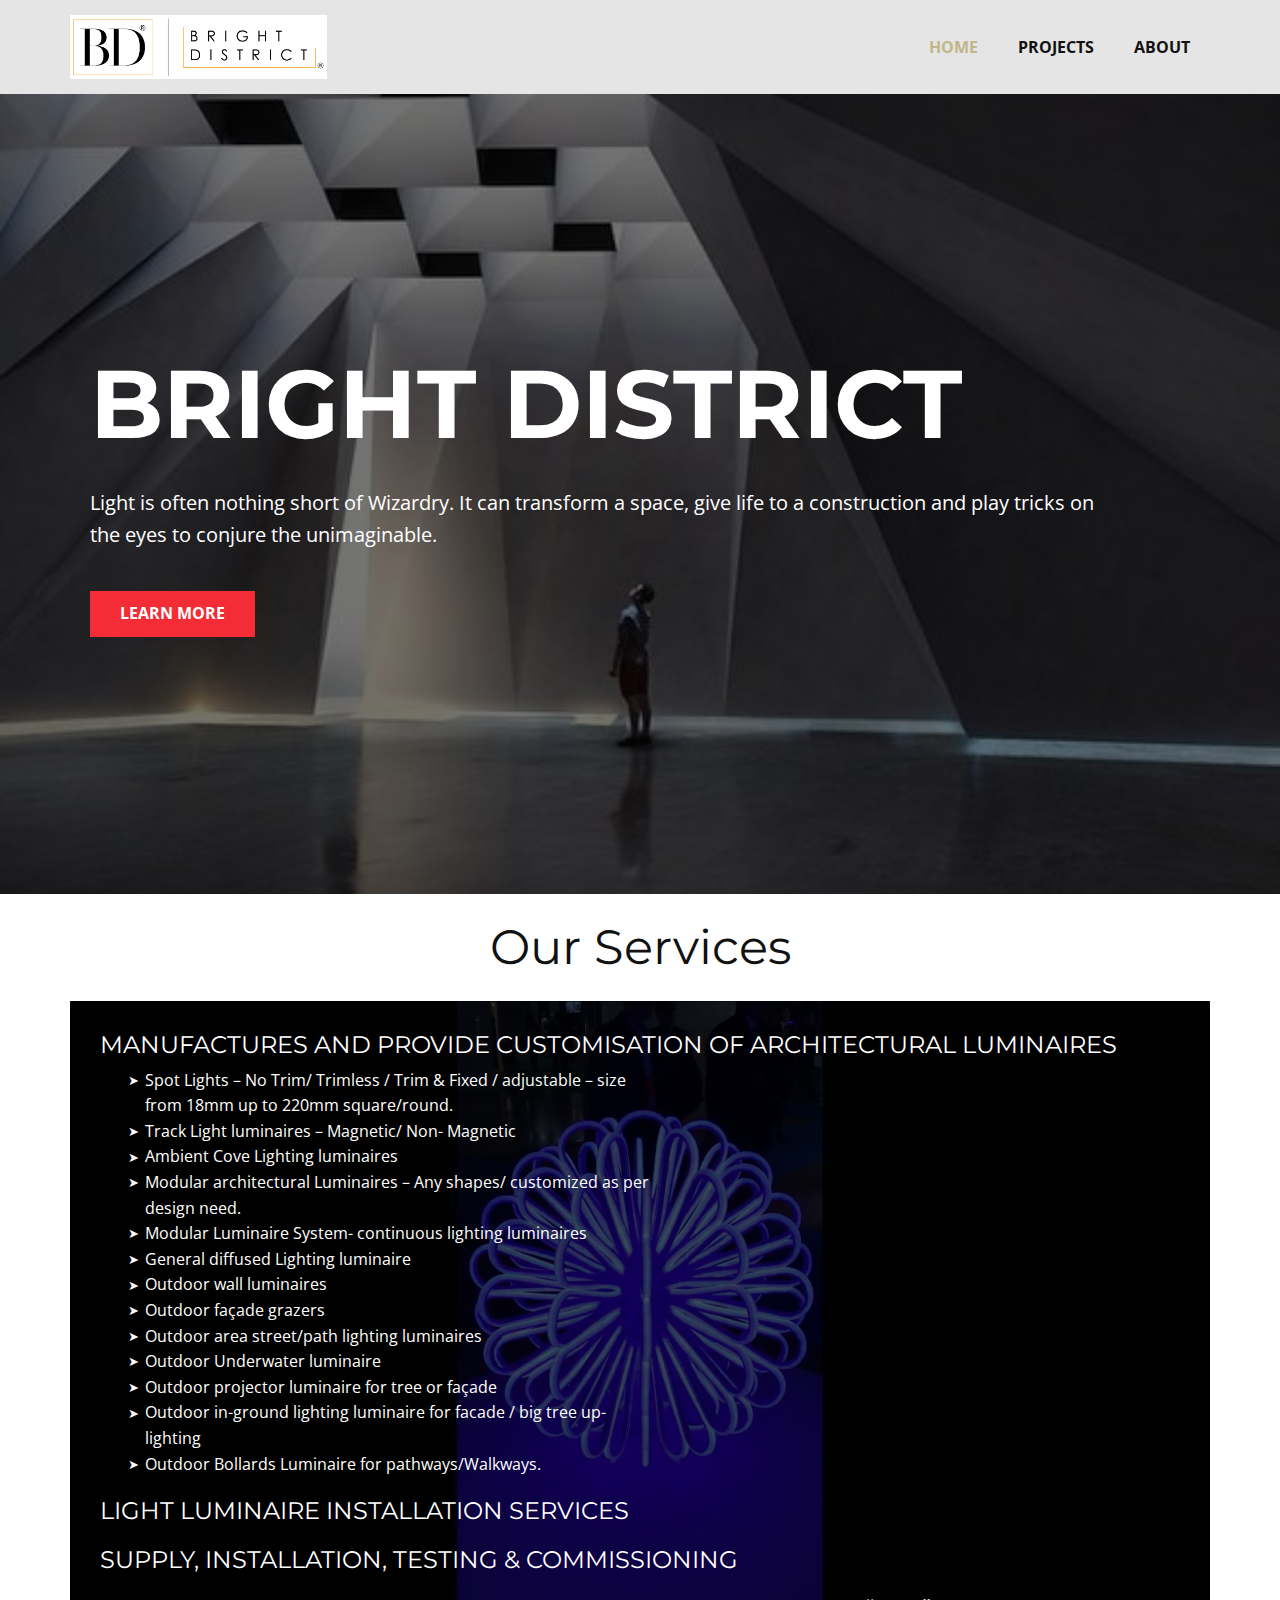
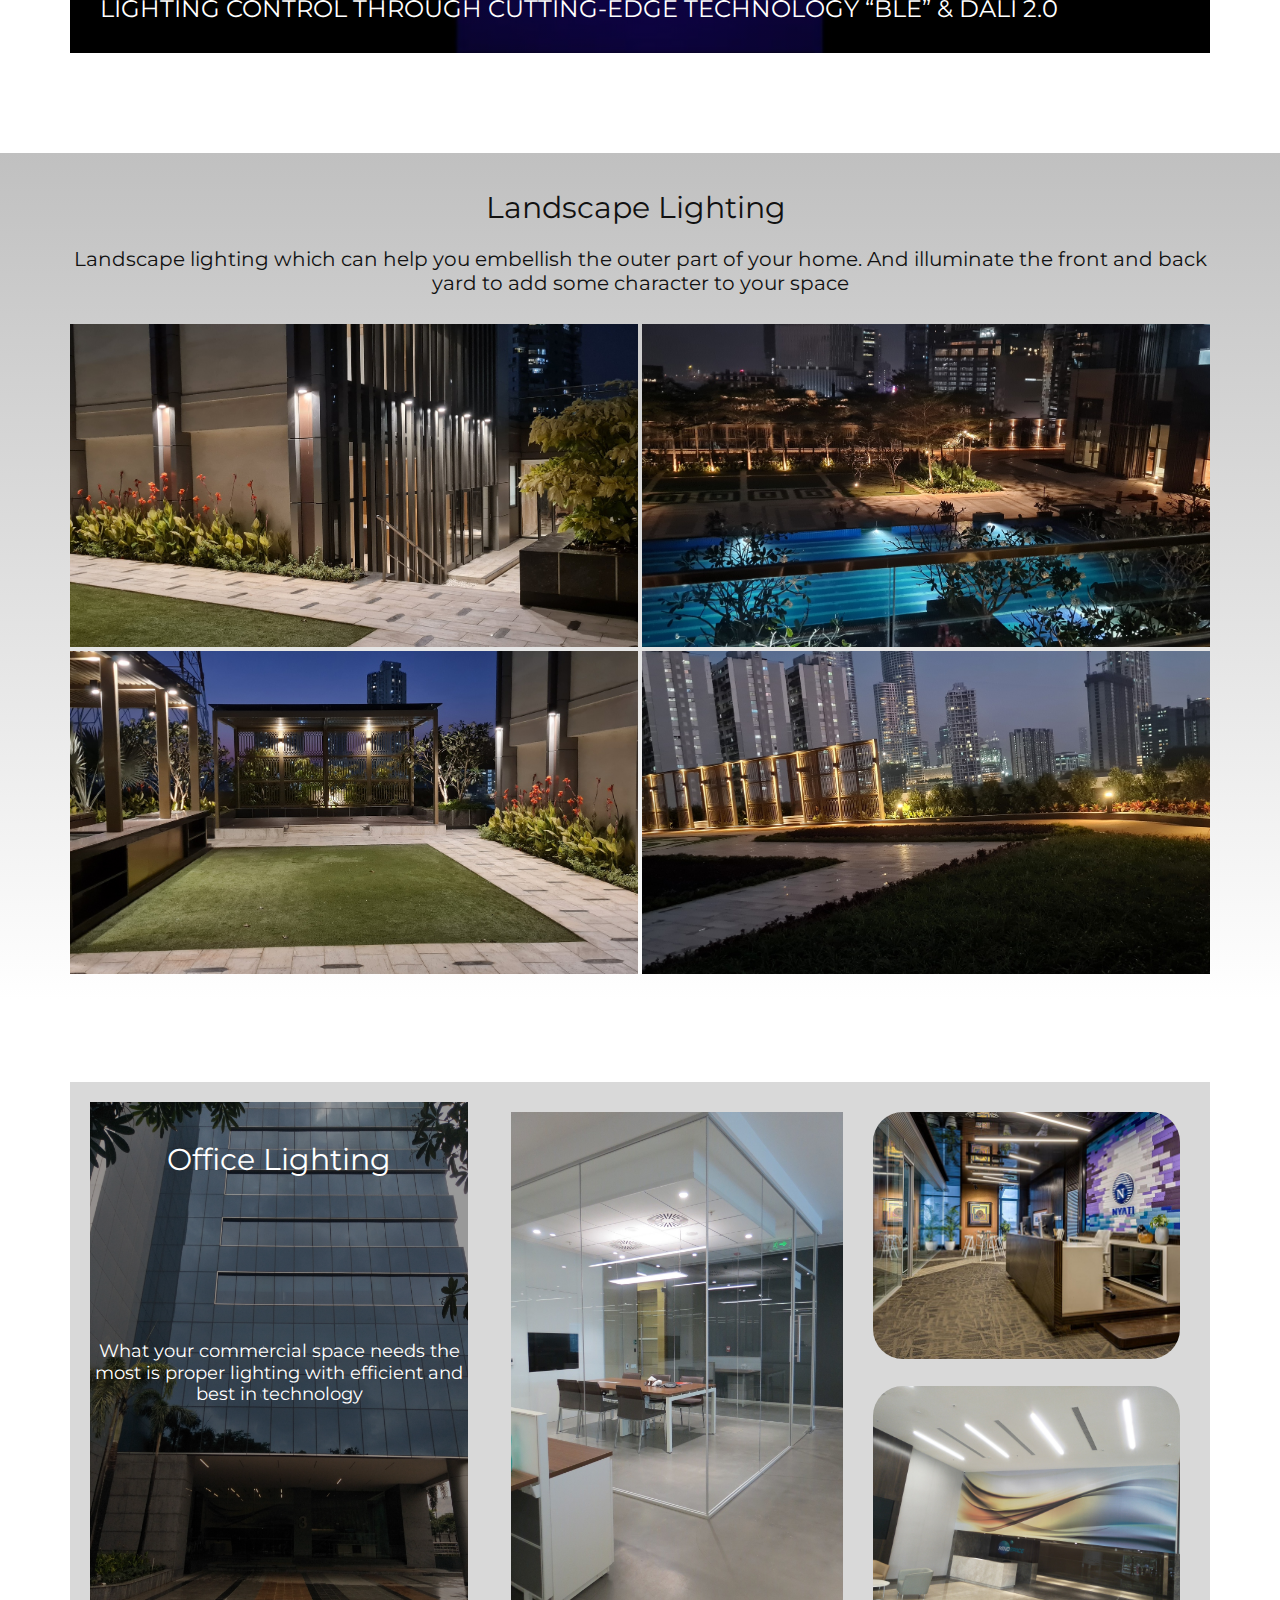
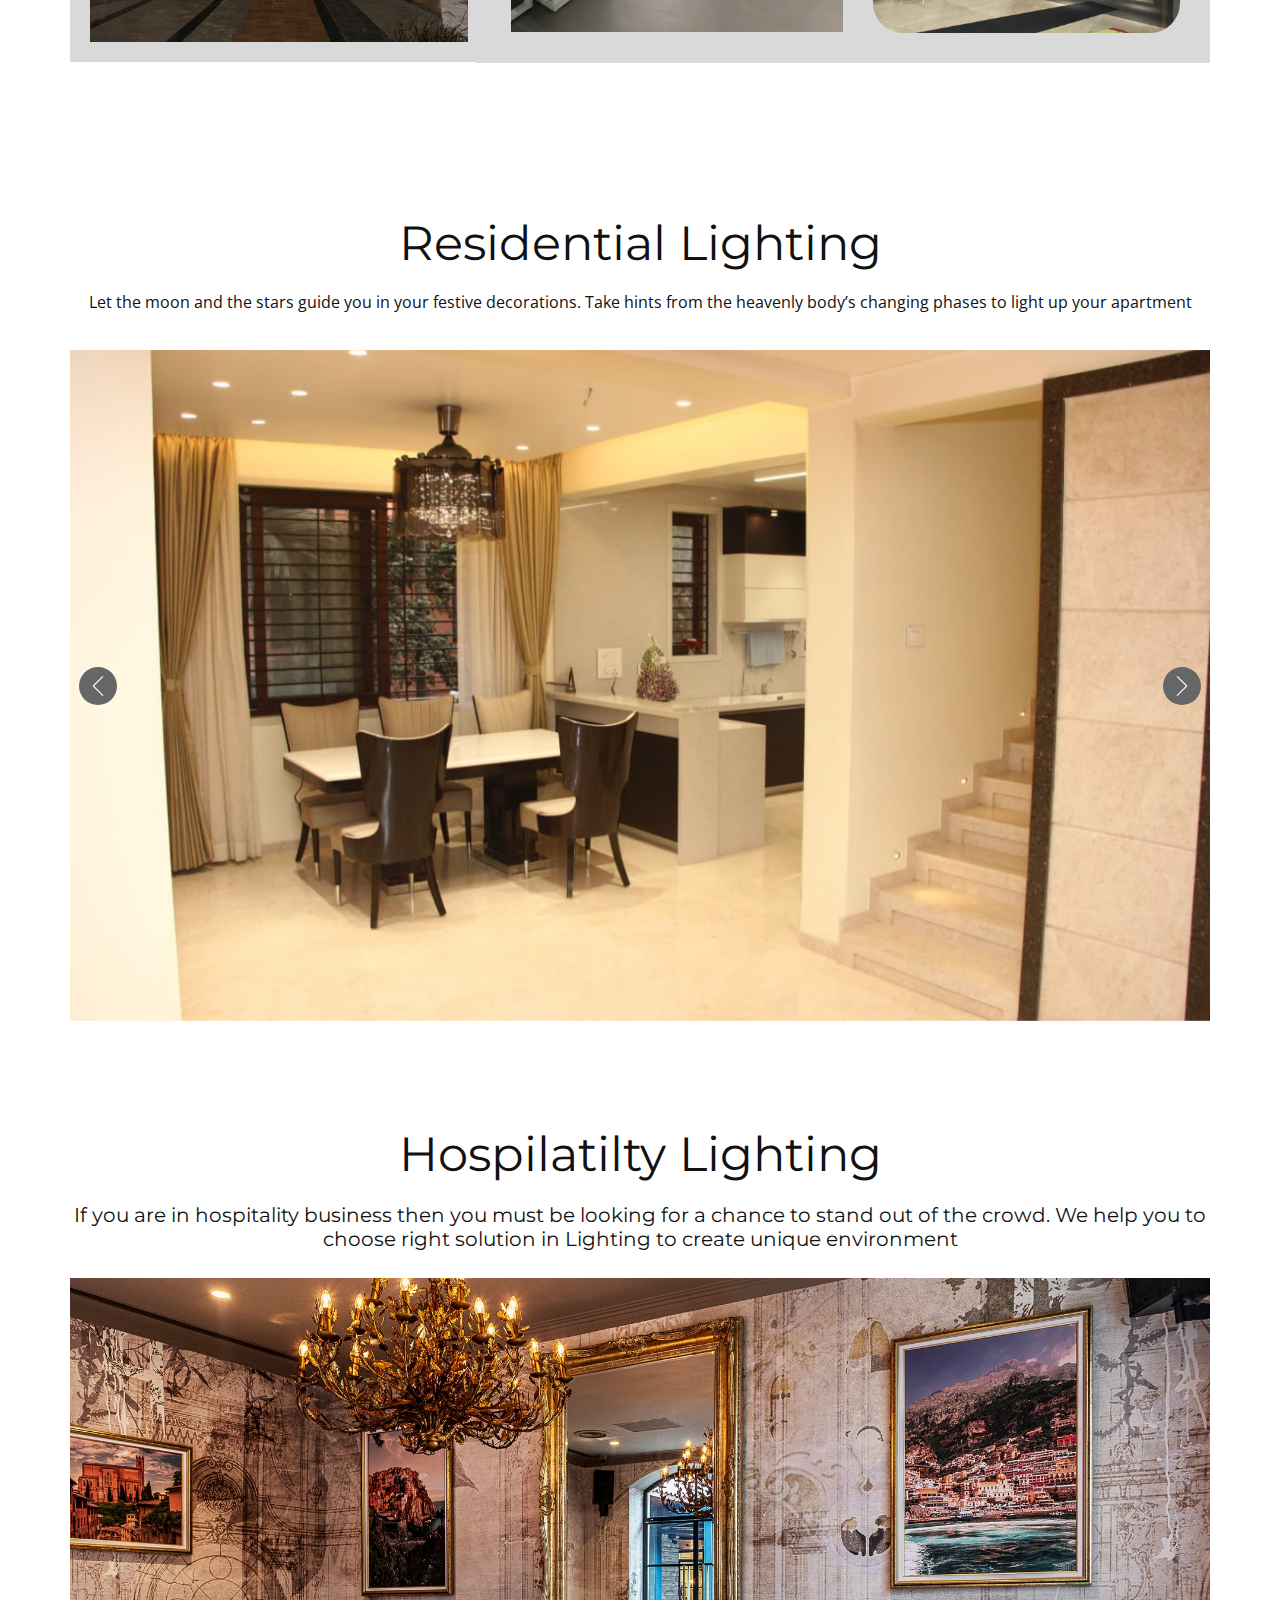
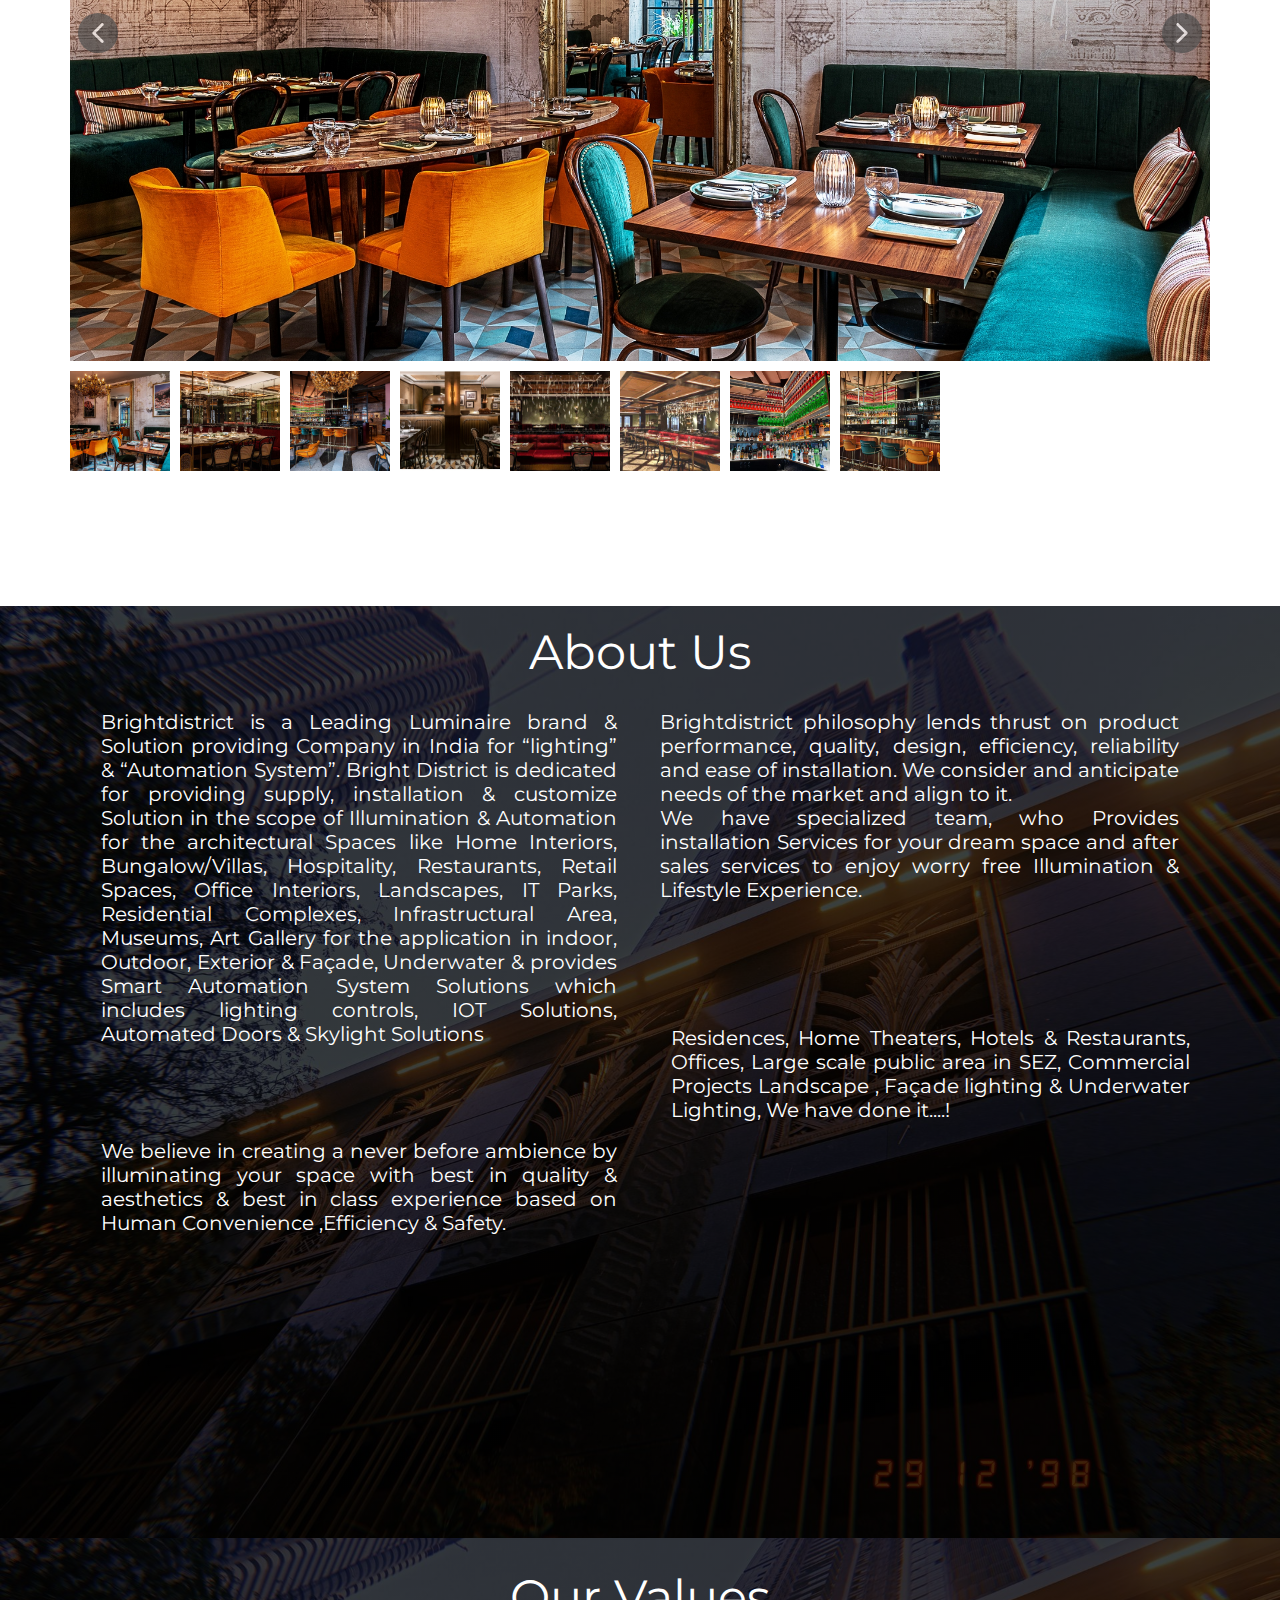
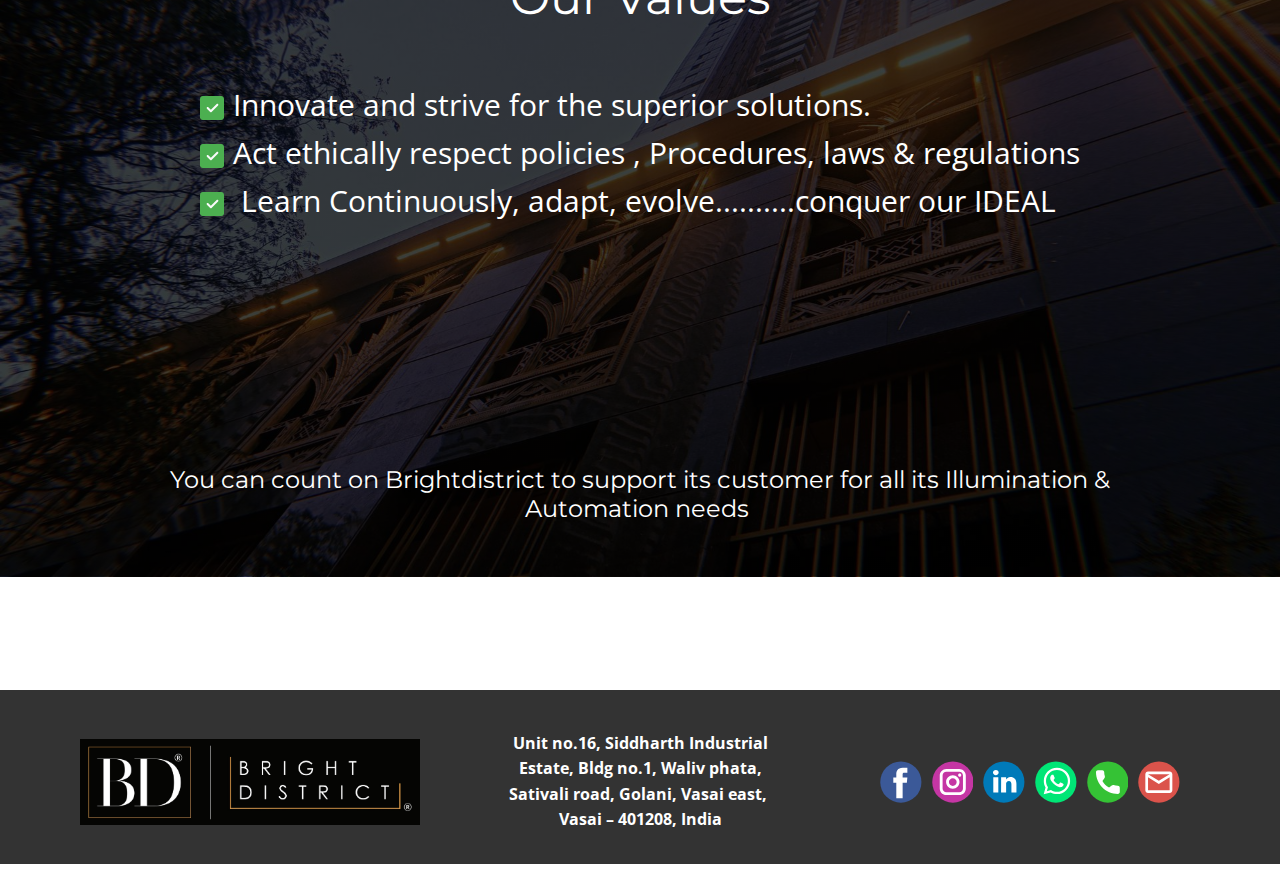
==== HOME.html @ 4018a50d "changes" ====
<!DOCTYPE html>
<html style="font-size: 16px;" lang="en"><head>
    <meta name="viewport" content="width=device-width, initial-scale=1.0">
    <meta charset="utf-8">
    <meta name="keywords" content="Interior Renovation, ​Decorating Ideas, Real-time Visualization, ​We are driven to inspire our clients, ​Interior Design and Space Planning, ​Interior Designers, Contact Us">
    <meta name="description" content="">
    <title>HOME</title>
    <link rel="stylesheet" href="nicepage.css" media="screen">
<link rel="stylesheet" href="HOME.css" media="screen">
    <script class="u-script" type="text/javascript" src="jquery.js" defer=""></script>
    <script class="u-script" type="text/javascript" src="nicepage.js" defer=""></script>
    <meta name="generator" content="Nicepage 4.13.4, nicepage.com">
    <link rel="icon" href="images/favicon.png">
    <link id="u-theme-google-font" rel="stylesheet" href="https://fonts.googleapis.com/css?family=Montserrat:100,100i,200,200i,300,300i,400,400i,500,500i,600,600i,700,700i,800,800i,900,900i|Open+Sans:300,300i,400,400i,500,500i,600,600i,700,700i,800,800i">
    
    
    
    
    
    
    
    
    
    
    <script type="application/ld+json">{
		"@context": "http://schema.org",
		"@type": "Organization",
		"name": "BrightDistrict",
		"logo": "images/logo.png",
		"sameAs": [
				"https://www.facebook.com/brightdistrict/",
				"https://www.instagram.com/bright_district/",
				"https://www.linkedin.com/company/brightdistrict/",
				"https://wa.me/919833102756",
				"tel:+ 91 9833102756",
				"mailto:info@BRIGHTDISTRICT.COM?subject=Enquiry"
		]
}</script>
    <meta name="theme-color" content="#ff8839">
    <meta property="og:title" content="HOME">
    <meta property="og:description" content="">
    <meta property="og:type" content="website">
  </head>
  <body class="u-body u-xl-mode"><header class="u-clearfix u-grey-10 u-header u-sticky u-sticky-ec5d u-header" id="sec-2240"><div class="u-clearfix u-sheet u-sheet-1">
        <a href="https://nicepage.com" class="u-image u-logo u-image-1" data-image-width="1902" data-image-height="473">
          <img src="images/logo.png" class="u-logo-image u-logo-image-1">
        </a>
        <nav class="u-menu u-menu-dropdown u-offcanvas u-menu-1" data-responsive-from="MD">
          <div class="menu-collapse" style="font-size: 1rem; letter-spacing: 0px; font-weight: 700;">
            <a class="u-button-style u-custom-left-right-menu-spacing u-custom-padding-bottom u-custom-text-active-color u-custom-text-hover-color u-custom-top-bottom-menu-spacing u-nav-link u-text-active-palette-1-base u-text-hover-palette-2-base" href="#">
              <svg class="u-svg-link" viewBox="0 0 24 24"><use xmlns:xlink="http://www.w3.org/1999/xlink" xlink:href="#menu-hamburger"></use></svg>
              <svg class="u-svg-content" version="1.1" id="menu-hamburger" viewBox="0 0 16 16" x="0px" y="0px" xmlns:xlink="http://www.w3.org/1999/xlink" xmlns="http://www.w3.org/2000/svg"><g><rect y="1" width="16" height="2"></rect><rect y="7" width="16" height="2"></rect><rect y="13" width="16" height="2"></rect>
</g></svg>
            </a>
          </div>
          <div class="u-custom-menu u-nav-container">
            <ul class="u-nav u-unstyled u-nav-1"><li class="u-nav-item"><a class="u-button-style u-nav-link u-text-active-palette-3-base u-text-hover-palette-3-base" href="HOME.html" style="padding: 10px 20px;">HOME</a>
</li><li class="u-nav-item"><a class="u-button-style u-nav-link u-text-active-palette-3-base u-text-hover-palette-3-base" href="HOME.html#sec-eeb0" data-page-id="1879204302" style="padding: 10px 20px;">PROJECTS</a>
</li><li class="u-nav-item"><a class="u-button-style u-nav-link u-text-active-palette-3-base u-text-hover-palette-3-base" href="HOME.html#sec-9052" data-page-id="1879204302" style="padding: 10px 20px;">ABOUT</a>
</li></ul>
          </div>
          <div class="u-custom-menu u-nav-container-collapse">
            <div class="u-black u-container-style u-inner-container-layout u-opacity u-opacity-95 u-sidenav">
              <div class="u-inner-container-layout u-sidenav-overflow">
                <div class="u-menu-close"></div>
                <ul class="u-align-center u-nav u-popupmenu-items u-unstyled u-nav-2"><li class="u-nav-item"><a class="u-button-style u-nav-link" href="HOME.html">HOME</a>
</li><li class="u-nav-item"><a class="u-button-style u-nav-link" href="HOME.html#sec-eeb0" data-page-id="1879204302">PROJECTS</a>
</li><li class="u-nav-item"><a class="u-button-style u-nav-link" href="HOME.html#sec-9052" data-page-id="1879204302">ABOUT</a>
</li></ul>
              </div>
            </div>
            <div class="u-black u-menu-overlay u-opacity u-opacity-70"></div>
          </div>
        </nav>
      </div><style class="u-sticky-style" data-style-id="ec5d">.u-sticky-fixed.u-sticky-ec5d:before, .u-body.u-sticky-fixed .u-sticky-ec5d:before {
borders: top right bottom left !important
}</style></header> 
    <section class="u-align-left u-clearfix u-image u-shading u-section-1" src="" data-image-width="564" data-image-height="564" id="sec-d956">
      <div class="u-clearfix u-sheet u-valign-middle u-sheet-1">
        <h1 class="u-align-center-xs u-text u-text-default u-title u-text-1">Bright District</h1>
        <p class="u-align-center-xs u-large-text u-text u-text-variant u-text-2"> Light is often nothing short of Wizardry. It can transform a space, give life to a construction and play tricks on the eyes to conjure the unimaginable. </p>
        <a href="#" class="u-align-center-xs u-btn u-button-style u-palette-2-base u-btn-1">LEARN MORE</a>
      </div>
    </section>
    <section class="u-clearfix u-section-2" id="sec-e561">
      <div class="u-clearfix u-sheet u-sheet-1">
        <h2 class="u-align-center u-text u-text-default-lg u-text-default-md u-text-default-sm u-text-default-xl u-text-1">Our Services</h2>
        <div class="u-container-style u-expanded-width u-group u-image u-shading u-image-1" data-image-width="1920" data-image-height="1080">
          <div class="u-container-layout u-container-layout-1">
            <h4 class="u-align-left u-text u-text-2"> MANUFACTURES AND PROVIDE CUSTOMISATION OF ARCHITECTURAL LUMINAIRES&nbsp;</h4>
            <ul class="u-align-left u-custom-list u-text u-text-3">
              <li>
                <div class="u-list-icon">
                  <div>➤</div>
                </div> Spot Lights – No Trim/ Trimless / Trim &amp; Fixed / adjustable – size from 18mm up to 220mm
square/round. 
              </li>
              <li>
                <div class="u-list-icon">
                  <div>➤</div>
                </div> Track Light luminaires – Magnetic/ Non- Magnetic 
              </li>
              <li>
                <div class="u-list-icon">
                  <div>➤</div>
                </div> Ambient Cove Lighting luminaires 
              </li>
              <li>
                <div class="u-list-icon">
                  <div>➤</div>
                </div> Modular architectural Luminaires – Any shapes/ customized as per design need. 
              </li>
              <li>
                <div class="u-list-icon">
                  <div>➤</div>
                </div> Modular Luminaire System- continuous lighting luminaires 
              </li>
              <li>
                <div class="u-list-icon">
                  <div>➤</div>
                </div> General diffused Lighting luminaire 
              </li>
              <li>
                <div class="u-list-icon">
                  <div>➤</div>
                </div> Outdoor wall luminaires 
              </li>
              <li>
                <div class="u-list-icon">
                  <div>➤</div>
                </div> Outdoor façade grazers 
              </li>
              <li>
                <div class="u-list-icon">
                  <div>➤</div>
                </div> Outdoor area street/path lighting luminaires 
              </li>
              <li>
                <div class="u-list-icon">
                  <div>➤</div>
                </div> Outdoor Underwater luminaire 
              </li>
              <li>
                <div class="u-list-icon">
                  <div>➤</div>
                </div> Outdoor projector luminaire for tree or façade 
              </li>
              <li>
                <div class="u-list-icon">
                  <div>➤</div>
                </div> Outdoor in-ground lighting luminaire for facade / big tree up-lighting 
              </li>
              <li>
                <div class="u-list-icon">
                  <div>➤</div>
                </div> Outdoor Bollards Luminaire for pathways/Walkways.
              </li>
            </ul>
            <h4 class="u-align-left u-text u-text-4"> LIGHT LUMINAIRE INSTALLATION SERVICES&nbsp;</h4>
            <h4 class="u-align-left u-text u-text-5"> SUPPLY, INSTALLATION, TESTING &amp; COMMISSIONING&nbsp;</h4>
            <h4 class="u-align-left u-text u-text-6"> LIGHTING CONTROL THROUGH CUTTING-EDGE TECHNOLOGY “BLE” &amp; DALI 2.0&nbsp;</h4>
          </div>
        </div>
      </div>
    </section>
    <section class="u-clearfix u-gradient u-section-3" id="sec-eeb0">
      <div class="u-clearfix u-sheet u-sheet-1">
        <h3 class="u-align-center u-text u-text-1"> Landscape Lighting&nbsp;</h3>
        <h5 class="u-align-center u-text u-text-2"> Landscape lighting which can help you embellish the outer part of your home. And illuminate the front and back yard to add some character to your space </h5>
        <div class="u-clearfix u-expanded-width u-gutter-4 u-layout-wrap u-layout-wrap-1">
          <div class="u-layout">
            <div class="u-layout-col">
              <div class="u-size-30">
                <div class="u-layout-row">
                  <div class="u-container-style u-image u-layout-cell u-size-30 u-image-1" data-image-width="1920" data-image-height="865">
                    <div class="u-container-layout u-container-layout-1"></div>
                  </div>
                  <div class="u-container-style u-image u-layout-cell u-size-30 u-image-2" data-image-width="1920" data-image-height="865">
                    <div class="u-container-layout u-container-layout-2"></div>
                  </div>
                </div>
              </div>
              <div class="u-size-30">
                <div class="u-layout-row">
                  <div class="u-container-style u-image u-layout-cell u-size-30 u-image-3" data-image-width="1920" data-image-height="865">
                    <div class="u-container-layout u-container-layout-3"></div>
                  </div>
                  <div class="u-container-style u-image u-layout-cell u-size-30 u-image-4" data-image-width="1920" data-image-height="865">
                    <div class="u-container-layout u-container-layout-4"></div>
                  </div>
                </div>
              </div>
            </div>
          </div>
        </div>
      </div>
    </section>
    <section class="u-clearfix u-section-4" id="sec-4675">
      <div class="u-clearfix u-sheet u-sheet-1">
        <div class="u-clearfix u-expanded-width u-gutter-0 u-layout-wrap u-layout-wrap-1">
          <div class="u-layout">
            <div class="u-layout-row">
              <div class="u-align-center u-container-style u-grey-15 u-layout-cell u-left-cell u-size-22 u-layout-cell-1">
                <div class="u-container-layout u-valign-middle-lg u-valign-middle-md u-valign-middle-sm u-valign-middle-xl u-valign-top-xs u-container-layout-1">
                  <div class="u-container-style u-expanded-width-lg u-expanded-width-md u-expanded-width-sm u-expanded-width-xl u-group u-image u-shading u-image-1" data-image-width="1440" data-image-height="1920">
                    <div class="u-container-layout u-container-layout-2">
                      <h3 class="u-align-center u-text u-text-body-alt-color u-text-1">Office Lighting </h3>
                      <h4 class="u-align-center u-text u-text-2"> What your commercial space needs the most is proper lighting with efficient and best in technology </h4>
                    </div>
                  </div>
                </div>
              </div>
              <div class="u-container-style u-gradient u-layout-cell u-size-38 u-layout-cell-2">
                <div class="u-container-layout u-container-layout-3"></div>
              </div>
            </div>
          </div>
        </div>
        <div class="u-clearfix u-gutter-0 u-layout-wrap u-layout-wrap-2">
          <div class="u-layout">
            <div class="u-layout-row">
              <div class="u-container-style u-grey-15 u-layout-cell u-shape-rectangle u-size-30 u-layout-cell-3">
                <div class="u-container-layout u-valign-top-xs u-container-layout-4">
                  <div class="u-container-style u-group u-image u-image-2" data-image-width="1279" data-image-height="1920">
                    <div class="u-container-layout u-container-layout-5"></div>
                  </div>
                </div>
              </div>
              <div class="u-container-style u-grey-15 u-layout-cell u-size-30 u-layout-cell-4">
                <div class="u-container-layout u-valign-bottom u-container-layout-6">
                  <div class="u-container-style u-expanded-width u-group u-image u-radius-30 u-shape-round u-image-3" data-image-width="800" data-image-height="500">
                    <div class="u-container-layout u-container-layout-7"></div>
                  </div>
                  <div class="u-container-style u-expanded-width u-group u-image u-radius-30 u-shape-round u-image-4" data-image-width="1920" data-image-height="1440">
                    <div class="u-container-layout u-container-layout-8"></div>
                  </div>
                </div>
              </div>
            </div>
          </div>
        </div>
      </div>
    </section>
    <section class="u-align-center u-clearfix u-section-5" id="sec-09c4">
      <div class="u-clearfix u-sheet u-sheet-1">
        <h2 class="u-text u-text-1">Residential Lighting</h2>
        <p class="u-text u-text-2"> Let the moon and the stars guide you in your festive decorations. Take hints from the heavenly body’s changing phases to light up your apartment </p>
        <div id="carousel-bd35" data-interval="5000" data-u-ride="carousel" class="u-carousel u-expanded-width-lg u-expanded-width-md u-expanded-width-sm u-expanded-width-xl u-slider u-slider-1">
          <ol class="u-absolute-hcenter u-carousel-indicators u-hidden u-carousel-indicators-1">
            <li data-u-target="#carousel-bd35" class="u-active u-grey-30" data-u-slide-to="0"></li>
            <li data-u-target="#carousel-bd35" class="u-grey-30" data-u-slide-to="1"></li>
            <li data-u-target="#carousel-bd35" class="u-grey-30" data-u-slide-to="2"></li>
            <li data-u-target="#carousel-bd35" class="u-grey-30" data-u-slide-to="3"></li>
            <li data-u-target="#carousel-bd35" class="u-grey-30" data-u-slide-to="4"></li>
            <li data-u-target="#carousel-bd35" class="u-grey-30" data-u-slide-to="5"></li>
            <li data-u-target="#carousel-bd35" class="u-grey-30" data-u-slide-to="6"></li>
          </ol>
          <div class="u-carousel-inner" role="listbox">
            <div class="u-active u-align-center u-carousel-item u-container-style u-image u-slide u-image-1" data-image-width="1280" data-image-height="853">
              <div class="u-container-layout u-container-layout-1"></div>
            </div>
            <div class="u-align-left u-carousel-item u-container-style u-image u-slide u-image-2" data-image-width="1280" data-image-height="853">
              <div class="u-container-layout u-container-layout-2"></div>
            </div>
            <div class="u-align-left u-carousel-item u-container-style u-image u-slide u-image-3" data-image-width="1280" data-image-height="853">
              <div class="u-container-layout u-container-layout-3"></div>
            </div>
            <div class="u-align-left u-carousel-item u-container-style u-image u-slide u-image-4" data-image-width="1280" data-image-height="853">
              <div class="u-container-layout u-container-layout-4"></div>
            </div>
            <div class="u-align-left u-carousel-item u-container-style u-image u-slide u-image-5" data-image-width="1280" data-image-height="853">
              <div class="u-container-layout u-container-layout-5"></div>
            </div>
            <div class="u-align-left u-carousel-item u-container-style u-image u-slide u-image-6" data-image-width="1280" data-image-height="853">
              <div class="u-container-layout u-container-layout-6"></div>
            </div>
            <div class="u-align-left u-carousel-item u-container-style u-image u-slide u-image-7" data-image-width="1280" data-image-height="853">
              <div class="u-container-layout u-container-layout-7"></div>
            </div>
          </div>
          <a class="u-absolute-vcenter u-carousel-control u-carousel-control-prev u-grey-60 u-icon-circle u-spacing-9 u-carousel-control-1" href="#carousel-bd35" role="button" data-u-slide="prev">
            <span aria-hidden="true">
              <svg viewBox="0 0 477.175 477.175"><path d="M145.188,238.575l215.5-215.5c5.3-5.3,5.3-13.8,0-19.1s-13.8-5.3-19.1,0l-225.1,225.1c-5.3,5.3-5.3,13.8,0,19.1l225.1,225
                    c2.6,2.6,6.1,4,9.5,4s6.9-1.3,9.5-4c5.3-5.3,5.3-13.8,0-19.1L145.188,238.575z"></path></svg>
            </span>
            <span class="sr-only">+Previous</span>
          </a>
          <a class="u-absolute-vcenter u-carousel-control u-carousel-control-next u-grey-60 u-icon-circle u-spacing-9 u-carousel-control-2" href="#carousel-bd35" role="button" data-u-slide="next">
            <span aria-hidden="true">
              <svg viewBox="0 0 477.175 477.175"><path d="M360.731,229.075l-225.1-225.1c-5.3-5.3-13.8-5.3-19.1,0s-5.3,13.8,0,19.1l215.5,215.5l-215.5,215.5
                    c-5.3,5.3-5.3,13.8,0,19.1c2.6,2.6,6.1,4,9.5,4c3.4,0,6.9-1.3,9.5-4l225.1-225.1C365.931,242.875,365.931,234.275,360.731,229.075z"></path></svg>
            </span>
            <span class="sr-only">+Next</span>
          </a>
        </div>
      </div>
      <style data-mode="XXL">@media (max-width: 0px) {
  .u-section-5 .u-sheet-1 {
    min-height: 613px;
  }
  .u-section-5 .u-slider-1 {
    width: 758px;
    min-height: 478px;
    height: auto;
    margin-top: 60px;
    margin-bottom: 60px;
    margin-left: auto;
    margin-right: auto;
  }
  .u-section-5 .u-carousel-indicators-1 {
    position: absolute;
    bottom: 10px;
    width: auto;
    height: auto;
  }
  .u-block-887b-25 {
    background-image: linear-gradient(0deg, rgba(0,0,0,0.4), rgba(0,0,0,0.4)), url("[data-uri]");
    background-position: 50% 50%;
  }
  .u-block-887b-26 {
    padding-top: 30px;
    padding-bottom: 30px;
    padding-left: 60px;
    padding-right: 60px;
  }
  .u-block-887b-32 {
    margin-top: 0;
    margin-bottom: 0;
    margin-left: auto;
    margin-right: auto;
  }
  .u-block-887b-33 {
    width: 409px;
    margin-top: 20px;
    margin-left: auto;
    margin-right: auto;
    margin-bottom: 0;
  }
  .u-block-887b-34 {
    border-style: none;
    font-weight: 700;
    text-transform: uppercase;
    font-size: 0.875rem;
    letter-spacing: 1px;
    background-image: none;
    margin-top: 30px;
    margin-left: auto;
    margin-right: auto;
    margin-bottom: 0;
  }
  .u-section-5 .u-image-1 {
    background-image: linear-gradient(0deg, rgba(0,0,0,0.4), rgba(0,0,0,0.4)), url("[data-uri]");
    background-position: 50% 50%;
  }
  .u-section-5 .u-container-layout-1 {
    padding-top: 30px;
    padding-bottom: 30px;
    padding-left: 60px;
    padding-right: 60px;
  }
  .u-section-5 .u-text-1 {
    margin-top: 0;
    margin-bottom: 0;
    margin-left: auto;
    margin-right: auto;
  }
  .u-section-5 .u-text-2 {
    width: 409px;
    margin-top: 20px;
    margin-left: auto;
    margin-right: auto;
    margin-bottom: 0;
  }
  .u-block-887b-39 {
    border-style: none;
    font-weight: 700;
    text-transform: uppercase;
    font-size: 0.875rem;
    letter-spacing: 1px;
    background-image: none;
    margin-top: 30px;
    margin-left: auto;
    margin-right: auto;
    margin-bottom: 0;
  }
  .u-section-5 .u-carousel-control-1 {
    width: 38px;
    height: 38px;
    background-image: none;
    left: -58px;
    position: absolute;
    right: auto;
  }
  .u-section-5 .u-carousel-control-2 {
    width: 38px;
    height: 38px;
    background-image: none;
    left: auto;
    position: absolute;
    right: -58px;
  }
}</style>
    </section>
    <section class="u-align-center u-clearfix u-section-6" id="sec-4c4e">
      <div class="u-clearfix u-sheet u-sheet-1">
        <h2 class="u-text u-text-default u-text-1">Hospilatilty Lighting</h2>
        <h5 class="u-text u-text-2"> If you are in hospitality business then you must be looking for a chance to stand out of the crowd. We help you to choose right solution in Lighting to create unique environment </h5>
        <div class="u-carousel u-expanded-width-lg u-expanded-width-md u-expanded-width-sm u-expanded-width-xl u-gallery u-layout-thumbnails u-lightbox u-no-transition u-show-text-always u-gallery-1" id="carousel-e131" data-interval="5000" data-u-ride="carousel">
          <div class="u-carousel-inner u-gallery-inner" role="listbox">
            <div class="u-active u-carousel-item u-gallery-item u-carousel-item-1">
              <div class="u-back-slide" data-image-width="2500" data-image-height="1667">
                <img class="u-back-image u-expanded" src="images/instagram-restaurants-in-Mumbai-gustoso_1.jpg">
              </div>
              <div class="u-over-slide u-over-slide-1">
                <h3 class="u-gallery-heading">Sample Title</h3>
                <p class="u-gallery-text">Sample Text</p>
              </div>
            </div>
            <div class="u-carousel-item u-gallery-item u-carousel-item-2" data-image-width="2836" data-image-height="1875">
              <div class="u-back-slide" data-image-width="1080" data-image-height="721">
                <img class="u-back-image u-expanded" src="images/42413770_2188951568050623_7345817556339789612_n.jpg">
              </div>
              <div class="u-over-slide u-over-slide-2">
                <h3 class="u-gallery-heading">Sample Title</h3>
                <p class="u-gallery-text">Sample Text</p>
              </div>
            </div>
            <div class="u-carousel-item u-gallery-item u-carousel-item-3" data-image-width="866" data-image-height="566">
              <div class="u-back-slide">
                <img class="u-back-image u-expanded" src="images/instagram-restaurants-in-Mumbai-gustoso_2-866x566.jpg">
              </div>
              <div class="u-over-slide u-over-slide-3">
                <h3 class="u-gallery-heading"></h3>
                <p class="u-gallery-text"></p>
              </div>
              <style data-mode="XL" data-visited="true"></style>
              <style data-mode="LG"></style>
              <style data-mode="MD"></style>
              <style data-mode="SM"></style>
              <style data-mode="XS" data-visited="true"></style>
            </div>
            <div class="u-carousel-item u-gallery-item u-carousel-item-4" data-image-width="1353" data-image-height="560">
              <div class="u-back-slide">
                <img class="u-back-image u-expanded" src="images/GUSTOSO_KHAR_Mumbai_HOSPITALITY.jpg">
              </div>
              <div class="u-over-slide u-over-slide-4">
                <h3 class="u-gallery-heading"></h3>
                <p class="u-gallery-text"></p>
              </div>
              <style data-mode="XL" data-visited="true"></style>
              <style data-mode="LG"></style>
              <style data-mode="MD"></style>
              <style data-mode="SM"></style>
              <style data-mode="XS" data-visited="true"></style>
            </div>
            <div class="u-carousel-item u-gallery-item u-carousel-item-5" data-image-width="1920" data-image-height="1080">
              <div class="u-back-slide">
                <img class="u-back-image u-expanded" src="images/RueDuLibanMumbai.jpg">
              </div>
              <div class="u-over-slide u-over-slide-5">
                <h3 class="u-gallery-heading"></h3>
                <p class="u-gallery-text"></p>
              </div>
              <style data-mode="XL" data-visited="true"></style>
              <style data-mode="LG"></style>
              <style data-mode="MD"></style>
              <style data-mode="SM"></style>
              <style data-mode="XS" data-visited="true"></style>
            </div>
            <div class="u-carousel-item u-gallery-item u-carousel-item-6" data-image-width="1024" data-image-height="535">
              <div class="u-back-slide">
                <img class="u-back-image u-expanded" src="images/EE_SZ89847-1.jpg">
              </div>
              <div class="u-over-slide u-over-slide-6">
                <h3 class="u-gallery-heading"></h3>
                <p class="u-gallery-text"></p>
              </div>
              <style data-mode="XL" data-visited="true"></style>
              <style data-mode="LG"></style>
              <style data-mode="MD"></style>
              <style data-mode="SM"></style>
              <style data-mode="XS" data-visited="true"></style>
            </div>
            <div class="u-carousel-item u-gallery-item u-carousel-item-7" data-image-width="1024" data-image-height="768">
              <div class="u-back-slide">
                <img class="u-back-image u-expanded" src="images/IMG-20200123-WA0016.jpg">
              </div>
              <div class="u-over-slide u-over-slide-7">
                <h3 class="u-gallery-heading"></h3>
                <p class="u-gallery-text"></p>
              </div>
              <style data-mode="XL" data-visited="true"></style>
              <style data-mode="LG"></style>
              <style data-mode="MD"></style>
              <style data-mode="SM"></style>
              <style data-mode="XS" data-visited="true"></style>
            </div>
            <div class="u-carousel-item u-gallery-item u-carousel-item-8" data-image-width="1024" data-image-height="768">
              <div class="u-back-slide">
                <img class="u-back-image u-expanded" src="images/IMG-20200123-WA0019.jpg">
              </div>
              <div class="u-over-slide u-over-slide-8">
                <h3 class="u-gallery-heading"></h3>
                <p class="u-gallery-text"></p>
              </div>
              <style data-mode="XL"></style>
              <style data-mode="LG"></style>
              <style data-mode="MD"></style>
              <style data-mode="SM"></style>
              <style data-mode="XS"></style>
            </div>
          </div>
          <a class="u-carousel-control u-carousel-control-prev u-grey-70 u-icon-circle u-opacity u-opacity-70 u-spacing-10 u-text-white u-carousel-control-1" href="#carousel-e131" role="button" data-u-slide="prev">
            <span aria-hidden="true">
              <svg viewBox="0 0 451.847 451.847"><path d="M97.141,225.92c0-8.095,3.091-16.192,9.259-22.366L300.689,9.27c12.359-12.359,32.397-12.359,44.751,0
c12.354,12.354,12.354,32.388,0,44.748L173.525,225.92l171.903,171.909c12.354,12.354,12.354,32.391,0,44.744
c-12.354,12.365-32.386,12.365-44.745,0l-194.29-194.281C100.226,242.115,97.141,234.018,97.141,225.92z"></path></svg>
            </span>
            <span class="sr-only">
              <svg viewBox="0 0 451.847 451.847"><path d="M97.141,225.92c0-8.095,3.091-16.192,9.259-22.366L300.689,9.27c12.359-12.359,32.397-12.359,44.751,0
c12.354,12.354,12.354,32.388,0,44.748L173.525,225.92l171.903,171.909c12.354,12.354,12.354,32.391,0,44.744
c-12.354,12.365-32.386,12.365-44.745,0l-194.29-194.281C100.226,242.115,97.141,234.018,97.141,225.92z"></path></svg>
            </span>
          </a>
          <a class="u-carousel-control u-carousel-control-next u-grey-70 u-icon-circle u-opacity u-opacity-70 u-spacing-10 u-text-white u-carousel-control-2" href="#carousel-e131" role="button" data-u-slide="next">
            <span aria-hidden="true">
              <svg viewBox="0 0 451.846 451.847"><path d="M345.441,248.292L151.154,442.573c-12.359,12.365-32.397,12.365-44.75,0c-12.354-12.354-12.354-32.391,0-44.744
L278.318,225.92L106.409,54.017c-12.354-12.359-12.354-32.394,0-44.748c12.354-12.359,32.391-12.359,44.75,0l194.287,194.284
c6.177,6.18,9.262,14.271,9.262,22.366C354.708,234.018,351.617,242.115,345.441,248.292z"></path></svg>
            </span>
            <span class="sr-only">
              <svg viewBox="0 0 451.846 451.847"><path d="M345.441,248.292L151.154,442.573c-12.359,12.365-32.397,12.365-44.75,0c-12.354-12.354-12.354-32.391,0-44.744
L278.318,225.92L106.409,54.017c-12.354-12.359-12.354-32.394,0-44.748c12.354-12.359,32.391-12.359,44.75,0l194.287,194.284
c6.177,6.18,9.262,14.271,9.262,22.366C354.708,234.018,351.617,242.115,345.441,248.292z"></path></svg>
            </span>
          </a>
          <ol class="u-carousel-thumbnails u-spacing-10 u-carousel-thumbnails-1">
            <li class="u-active u-carousel-thumbnail u-carousel-thumbnail-1" data-u-target="#carousel-e131" data-u-slide-to="0">
              <img class="u-carousel-thumbnail-image u-image" src="images/instagram-restaurants-in-Mumbai-gustoso_1.jpg">
            </li>
            <li class="u-carousel-thumbnail u-carousel-thumbnail-2" data-u-target="#carousel-e131" data-u-slide-to="1">
              <img class="u-carousel-thumbnail-image u-image" src="images/42413770_2188951568050623_7345817556339789612_n.jpg">
            </li>
            <li class="u-carousel-thumbnail u-carousel-thumbnail-1" data-u-target="#carousel-e131" data-u-slide-to="2">
              <img class="u-carousel-thumbnail-image u-image" src="images/instagram-restaurants-in-Mumbai-gustoso_2-866x566.jpg">
            </li>
            <li class="u-carousel-thumbnail u-carousel-thumbnail-1" data-u-target="#carousel-e131" data-u-slide-to="3">
              <img class="u-carousel-thumbnail-image u-image" src="images/GUSTOSO_KHAR_Mumbai_HOSPITALITY.jpg">
            </li>
            <li class="u-carousel-thumbnail u-carousel-thumbnail-1" data-u-target="#carousel-e131" data-u-slide-to="4">
              <img class="u-carousel-thumbnail-image u-image" src="images/RueDuLibanMumbai.jpg">
            </li>
            <li class="u-carousel-thumbnail u-carousel-thumbnail-1" data-u-target="#carousel-e131" data-u-slide-to="5">
              <img class="u-carousel-thumbnail-image u-image" src="images/EE_SZ89847-1.jpg">
            </li>
            <li class="u-carousel-thumbnail u-carousel-thumbnail-1" data-u-target="#carousel-e131" data-u-slide-to="6">
              <img class="u-carousel-thumbnail-image u-image" src="images/IMG-20200123-WA0016.jpg">
            </li>
            <li class="u-carousel-thumbnail u-carousel-thumbnail-1" data-u-target="#carousel-e131" data-u-slide-to="7">
              <img class="u-carousel-thumbnail-image u-image" src="images/IMG-20200123-WA0019.jpg">
            </li>
          </ol>
        </div>
      </div>
    </section>
    <section class="u-clearfix u-image u-shading u-section-7" id="sec-9052" data-image-width="4000" data-image-height="3000">
      <div class="u-clearfix u-sheet u-sheet-1">
        <h2 class="u-align-center u-text u-text-default u-text-1">About Us</h2>
        <h5 class="u-align-justify u-text u-text-2"> Brightdistrict is a Leading Luminaire brand &amp; Solution providing Company in India for
“lighting” &amp; “Automation System”. Bright District is dedicated for providing supply, installation
&amp; customize Solution in the scope of Illumination &amp; Automation for the architectural Spaces
like Home Interiors, Bungalow/Villas, Hospitality, Restaurants, Retail Spaces, Office Interiors,
Landscapes, IT Parks, Residential Complexes, Infrastructural Area, Museums, Art Gallery for
the application in indoor, Outdoor, Exterior &amp; Façade, Underwater &amp; provides Smart
Automation System Solutions which includes lighting controls, IOT Solutions, Automated Doors
&amp; Skylight Solutions&nbsp;</h5>
        <h5 class="u-align-justify u-text u-text-3"> Brightdistrict philosophy lends thrust on product performance, quality, design, efficiency,
reliability and ease of installation. We consider and anticipate needs of the market and align
to it.<br> We have specialized team, who Provides installation Services for your dream space and after
sales services to enjoy worry free Illumination &amp; Lifestyle Experience.&nbsp;
        </h5>
        <h5 class="u-align-justify u-text u-text-4"> Residences, Home Theaters, Hotels &amp; Restaurants, Offices, Large scale public area in SEZ,
Commercial Projects Landscape , Façade lighting &amp; Underwater Lighting, We have done it....!&nbsp;</h5>
        <h5 class="u-align-justify u-text u-text-5"> We believe in creating a never before ambience by illuminating your space with best in quality
&amp; aesthetics &amp; best in class experience based on Human Convenience ,Efficiency &amp; Safety.&nbsp;</h5>
      </div>
    </section>
    <section class="u-clearfix u-image u-shading u-section-8" id="sec-c2c9" data-image-width="1920" data-image-height="1440">
      <div class="u-clearfix u-sheet u-sheet-1">
        <h2 class="u-text u-text-default u-text-1">Our Values</h2>
        <ul class="u-custom-list u-text u-text-default u-text-2">
          <li>
            <div class="u-list-icon">
              <svg xmlns="http://www.w3.org/2000/svg" xmlns:xlink="http://www.w3.org/1999/xlink" version="1.1" xml:space="preserve" class="u-svg-content" viewBox="0 0 512 512" id="svg-5eda"><path d="m512 58.667969c0-32.363281-26.304688-58.667969-58.667969-58.667969h-394.664062c-32.363281 0-58.667969 26.304688-58.667969 58.667969v394.664062c0 32.363281 26.304688 58.667969 58.667969 58.667969h394.664062c32.363281 0 58.667969-26.304688 58.667969-58.667969zm0 0" fill="#4caf50"></path><path d="m385.75 171.585938c8.339844 8.339843 8.339844 21.820312 0 30.164062l-138.667969 138.664062c-4.160156 4.160157-9.621093 6.253907-15.082031 6.253907s-10.921875-2.09375-15.082031-6.253907l-69.332031-69.332031c-8.34375-8.339843-8.34375-21.824219 0-30.164062 8.339843-8.34375 21.820312-8.34375 30.164062 0l54.25 54.25 123.585938-123.582031c8.339843-8.34375 21.820312-8.34375 30.164062 0zm0 0" fill="#fafafa"></path></svg>
            </div> Innovate and strive for the superior solutions.
          </li>
          <li>
            <div class="u-list-icon">
              <svg xmlns="http://www.w3.org/2000/svg" xmlns:xlink="http://www.w3.org/1999/xlink" version="1.1" xml:space="preserve" class="u-svg-content" viewBox="0 0 512 512" id="svg-5eda"><path d="m512 58.667969c0-32.363281-26.304688-58.667969-58.667969-58.667969h-394.664062c-32.363281 0-58.667969 26.304688-58.667969 58.667969v394.664062c0 32.363281 26.304688 58.667969 58.667969 58.667969h394.664062c32.363281 0 58.667969-26.304688 58.667969-58.667969zm0 0" fill="#4caf50"></path><path d="m385.75 171.585938c8.339844 8.339843 8.339844 21.820312 0 30.164062l-138.667969 138.664062c-4.160156 4.160157-9.621093 6.253907-15.082031 6.253907s-10.921875-2.09375-15.082031-6.253907l-69.332031-69.332031c-8.34375-8.339843-8.34375-21.824219 0-30.164062 8.339843-8.34375 21.820312-8.34375 30.164062 0l54.25 54.25 123.585938-123.582031c8.339843-8.34375 21.820312-8.34375 30.164062 0zm0 0" fill="#fafafa"></path></svg>
            </div> Act ethically respect policies , Procedures, laws &amp; regulations
          </li>
          <li>
            <div class="u-list-icon">
              <svg xmlns="http://www.w3.org/2000/svg" xmlns:xlink="http://www.w3.org/1999/xlink" version="1.1" xml:space="preserve" class="u-svg-content" viewBox="0 0 512 512" id="svg-5eda"><path d="m512 58.667969c0-32.363281-26.304688-58.667969-58.667969-58.667969h-394.664062c-32.363281 0-58.667969 26.304688-58.667969 58.667969v394.664062c0 32.363281 26.304688 58.667969 58.667969 58.667969h394.664062c32.363281 0 58.667969-26.304688 58.667969-58.667969zm0 0" fill="#4caf50"></path><path d="m385.75 171.585938c8.339844 8.339843 8.339844 21.820312 0 30.164062l-138.667969 138.664062c-4.160156 4.160157-9.621093 6.253907-15.082031 6.253907s-10.921875-2.09375-15.082031-6.253907l-69.332031-69.332031c-8.34375-8.339843-8.34375-21.824219 0-30.164062 8.339843-8.34375 21.820312-8.34375 30.164062 0l54.25 54.25 123.585938-123.582031c8.339843-8.34375 21.820312-8.34375 30.164062 0zm0 0" fill="#fafafa"></path></svg>
            </div>&nbsp;Learn Continuously, adapt, evolve..........conquer our IDEAL
          </li>
        </ul>
        <h4 class="u-align-center u-text u-text-3"> You can count on Brightdistrict to support its customer for all its Illumination &amp; Automation
needs&nbsp;</h4>
      </div>
    </section>
    <section class="u-clearfix u-section-9" id="sec-9b62">
      <div class="u-clearfix u-sheet u-sheet-1"></div>
    </section>
    
    
    <footer class="u-clearfix u-footer u-grey-80" id="sec-b254"><div class="u-clearfix u-sheet u-sheet-1">
        <div class="u-clearfix u-expanded-width u-gutter-30 u-layout-wrap u-layout-wrap-1">
          <div class="u-gutter-0 u-layout">
            <div class="u-layout-row">
              <div class="u-align-center-sm u-align-center-xs u-align-left-md u-align-left-xl u-container-style u-layout-cell u-left-cell u-size-20 u-size-20-md u-layout-cell-1">
                <div class="u-container-layout u-valign-middle u-container-layout-1">
                  <img class="u-align-center u-expanded-width u-image u-image-1" src="images/blk-logo.jpg" data-image-width="1959" data-image-height="535">
                </div>
              </div>
              <div class="u-align-center-sm u-align-right-md u-container-style u-layout-cell u-size-20 u-size-20-md u-layout-cell-2">
                <div class="u-container-layout u-valign-middle u-container-layout-2"><!--position-->
                  <div data-position="" class="u-position u-position-1"><!--block-->
                    <div class="u-block">
                      <div class="u-block-container u-clearfix"><!--block_header-->
                        <h5 class="u-align-center u-block-header u-text"><!--block_header_content--><!--/block_header_content--></h5><!--/block_header--><!--block_content-->
                        <div class="u-align-center u-block-content u-text"><!--block_content_content--><b> Unit no.16, Siddharth Industrial Estate, Bldg no.1, Waliv phata, Sativali road, Golani, Vasai east,&nbsp;<br>Vasai – 401208, India</b><!--/block_content_content-->
                        </div><!--/block_content-->
                      </div>
                    </div><!--/block-->
                  </div><!--/position-->
                </div>
              </div>
              <div class="u-align-center-lg u-align-center-sm u-align-center-xl u-align-center-xs u-align-left-md u-container-style u-layout-cell u-right-cell u-size-20 u-size-20-md u-layout-cell-3">
                <div class="u-container-layout u-valign-middle u-container-layout-3">
                  <div class="u-social-icons u-spacing-10 u-social-icons-1">
                    <a class="u-social-url" title="facebook" target="_blank" href="https://www.facebook.com/brightdistrict/"><span class="u-icon u-social-facebook u-social-icon u-icon-1"><svg class="u-svg-link" preserveAspectRatio="xMidYMin slice" viewBox="0 0 112 112" style=""><use xmlns:xlink="http://www.w3.org/1999/xlink" xlink:href="#svg-46d2"></use></svg><svg class="u-svg-content" viewBox="0 0 112 112" x="0" y="0" id="svg-46d2"><circle fill="currentColor" cx="56.1" cy="56.1" r="55"></circle><path fill="#FFFFFF" d="M73.5,31.6h-9.1c-1.4,0-3.6,0.8-3.6,3.9v8.5h12.6L72,58.3H60.8v40.8H43.9V58.3h-8V43.9h8v-9.2
            c0-6.7,3.1-17,17-17h12.5v13.9H73.5z"></path></svg></span>
                    </a>
                    <a class="u-social-url" title="instagram" target="_blank" href="https://www.instagram.com/bright_district/"><span class="u-icon u-social-icon u-social-instagram u-icon-2"><svg class="u-svg-link" preserveAspectRatio="xMidYMin slice" viewBox="0 0 112 112" style=""><use xmlns:xlink="http://www.w3.org/1999/xlink" xlink:href="#svg-aa18"></use></svg><svg class="u-svg-content" viewBox="0 0 112 112" x="0" y="0" id="svg-aa18"><circle fill="currentColor" cx="56.1" cy="56.1" r="55"></circle><path fill="#FFFFFF" d="M55.9,38.2c-9.9,0-17.9,8-17.9,17.9C38,66,46,74,55.9,74c9.9,0,17.9-8,17.9-17.9C73.8,46.2,65.8,38.2,55.9,38.2
            z M55.9,66.4c-5.7,0-10.3-4.6-10.3-10.3c-0.1-5.7,4.6-10.3,10.3-10.3c5.7,0,10.3,4.6,10.3,10.3C66.2,61.8,61.6,66.4,55.9,66.4z"></path><path fill="#FFFFFF" d="M74.3,33.5c-2.3,0-4.2,1.9-4.2,4.2s1.9,4.2,4.2,4.2s4.2-1.9,4.2-4.2S76.6,33.5,74.3,33.5z"></path><path fill="#FFFFFF" d="M73.1,21.3H38.6c-9.7,0-17.5,7.9-17.5,17.5v34.5c0,9.7,7.9,17.6,17.5,17.6h34.5c9.7,0,17.5-7.9,17.5-17.5V38.8
            C90.6,29.1,82.7,21.3,73.1,21.3z M83,73.3c0,5.5-4.5,9.9-9.9,9.9H38.6c-5.5,0-9.9-4.5-9.9-9.9V38.8c0-5.5,4.5-9.9,9.9-9.9h34.5
            c5.5,0,9.9,4.5,9.9,9.9V73.3z"></path></svg></span>
                    </a>
                    <a class="u-social-url" title="linkedin" target="_blank" href="https://www.linkedin.com/company/brightdistrict/"><span class="u-icon u-social-icon u-social-linkedin u-icon-3"><svg class="u-svg-link" preserveAspectRatio="xMidYMin slice" viewBox="0 0 112 112" style=""><use xmlns:xlink="http://www.w3.org/1999/xlink" xlink:href="#svg-aefd"></use></svg><svg class="u-svg-content" viewBox="0 0 112 112" x="0" y="0" id="svg-aefd"><circle fill="currentColor" cx="56.1" cy="56.1" r="55"></circle><path fill="#FFFFFF" d="M41.3,83.7H27.9V43.4h13.4V83.7z M34.6,37.9L34.6,37.9c-4.6,0-7.5-3.1-7.5-7c0-4,3-7,7.6-7s7.4,3,7.5,7
            C42.2,34.8,39.2,37.9,34.6,37.9z M89.6,83.7H76.2V62.2c0-5.4-1.9-9.1-6.8-9.1c-3.7,0-5.9,2.5-6.9,4.9c-0.4,0.9-0.4,2.1-0.4,3.3v22.5
            H48.7c0,0,0.2-36.5,0-40.3h13.4v5.7c1.8-2.7,5-6.7,12.1-6.7c8.8,0,15.4,5.8,15.4,18.1V83.7z"></path></svg></span>
                    </a>
                    <a class="u-social-url" target="_blank" data-type="Whatsapp" title="Whatsapp" href="https://wa.me/919833102756"><span class="u-icon u-social-icon u-social-whatsapp u-icon-4"><svg class="u-svg-link" preserveAspectRatio="xMidYMin slice" viewBox="0 0 112 112" style=""><use xmlns:xlink="http://www.w3.org/1999/xlink" xlink:href="#svg-63a3"></use></svg><svg class="u-svg-content" viewBox="0 0 112 112" x="0" y="0" id="svg-63a3"><circle fill="currentColor" cx="56.1" cy="56.1" r="55"></circle><path fill="#FFFFFF" d="M83.8,28.3C77.2,21.7,68.4,18,59,18c-19.3,0-35.1,15.7-35.1,35.1c0,6.2,1.6,12.2,4.7,17.5l-5,18.2L42.2,84
	c5.1,2.8,10.9,4.3,16.8,4.3h0l0,0c19.3,0,35.1-15.7,35.1-35.1C94.1,43.8,90.5,35,83.8,28.3 M59,82.3L59,82.3
	c-5.2,0-10.4-1.4-14.9-4.1l-1.1-0.6l-11,2.9L35,69.8l-0.7-1.1c-2.9-4.6-4.5-10-4.5-15.5C29.8,37,42.9,24,59,24
	c7.8,0,15.1,3,20.6,8.6c5.5,5.5,8.5,12.8,8.5,20.6C88.2,69.2,75.1,82.3,59,82.3 M75,60.5c-0.9-0.4-5.2-2.6-6-2.9
	c-0.8-0.3-1.4-0.4-2,0.4s-2.3,2.9-2.8,3.4c-0.5,0.6-1,0.7-1.9,0.2c-0.9-0.4-3.7-1.4-7.1-4.4c-2.6-2.3-4.4-5.2-4.9-6.1
	c-0.5-0.9-0.1-1.4,0.4-1.8c0.4-0.4,0.9-1,1.3-1.5c0.4-0.5,0.6-0.9,0.9-1.5c0.3-0.6,0.1-1.1-0.1-1.5c-0.2-0.4-2-4.8-2.7-6.5
	c-0.7-1.7-1.4-1.5-2-1.5c-0.5,0-1.1,0-1.7,0c-0.6,0-1.5,0.2-2.3,1.1c-0.8,0.9-3.1,3-3.1,7.3c0,4.3,3.1,8.5,3.6,9.1
	c0.4,0.6,6.2,9.4,15,13.2c2.1,0.9,3.7,1.4,5,1.8c2.1,0.7,4,0.6,5.5,0.3c1.7-0.3,5.2-2.1,5.9-4.2c0.7-2,0.7-3.8,0.5-4.2
	C76.5,61.1,75.9,60.9,75,60.5"></path></svg></span>
                    </a>
                    <a class="u-social-url" target="_blank" data-type="Phone" title="Phone" href="tel:+ 91 9833102756"><span class="u-icon u-social-icon u-social-phone u-icon-5"><svg class="u-svg-link" preserveAspectRatio="xMidYMin slice" viewBox="0 0 112 112" style=""><use xmlns:xlink="http://www.w3.org/1999/xlink" xlink:href="#svg-0409"></use></svg><svg class="u-svg-content" viewBox="0 0 112 112" x="0" y="0" id="svg-0409"><circle fill="currentColor" cx="56.1" cy="56.1" r="55"></circle><path fill="#FFFFFF" d="M82.7,66c-3.9,0-7.7-0.6-11.3-1.8c-1.8-0.6-4,0-5,1.1l-7.1,5.4c-8.3-4.4-13.4-9.5-17.7-17.7l5.2-7
	c1.4-1.4,1.8-3.3,1.3-5.2c-1.2-3.6-1.8-7.5-1.8-11.3c0-2.8-2.3-5.1-5.1-5.1H29.5c-2.8,0-5.1,2.3-5.1,5.1c0,32.2,26.2,58.4,58.4,58.4
	c2.8,0,5.1-2.3,5.1-5.1V71.1C87.8,68.3,85.6,66,82.7,66z"></path></svg></span>
                    </a>
                    <a class="u-social-url" target="_blank" data-type="Email" title="Email" href="mailto:info@BRIGHTDISTRICT.COM?subject=Enquiry"><span class="u-icon u-social-email u-social-icon u-icon-6"><svg class="u-svg-link" preserveAspectRatio="xMidYMin slice" viewBox="0 0 112 112" style=""><use xmlns:xlink="http://www.w3.org/1999/xlink" xlink:href="#svg-53ed"></use></svg><svg class="u-svg-content" viewBox="0 0 112 112" x="0" y="0" id="svg-53ed"><circle fill="currentColor" cx="56.1" cy="56.1" r="55"></circle><path id="path3864" fill="#FFFFFF" d="M27.2,28h57.6c4,0,7.2,3.2,7.2,7.2l0,0v42.7c0,3.9-3.2,7.2-7.2,7.2l0,0H27.2
	c-4,0-7.2-3.2-7.2-7.2V35.2C20,31.1,23.2,28,27.2,28 M56,52.9l28.8-17.8H27.2L56,52.9 M27.2,77.7h57.6V43.5L56,61.3L27.2,43.5V77.7z
	"></path></svg></span>
                    </a>
                  </div>
                </div>
              </div>
            </div>
          </div>
        </div>
      </div></footer>
  
</body></html>
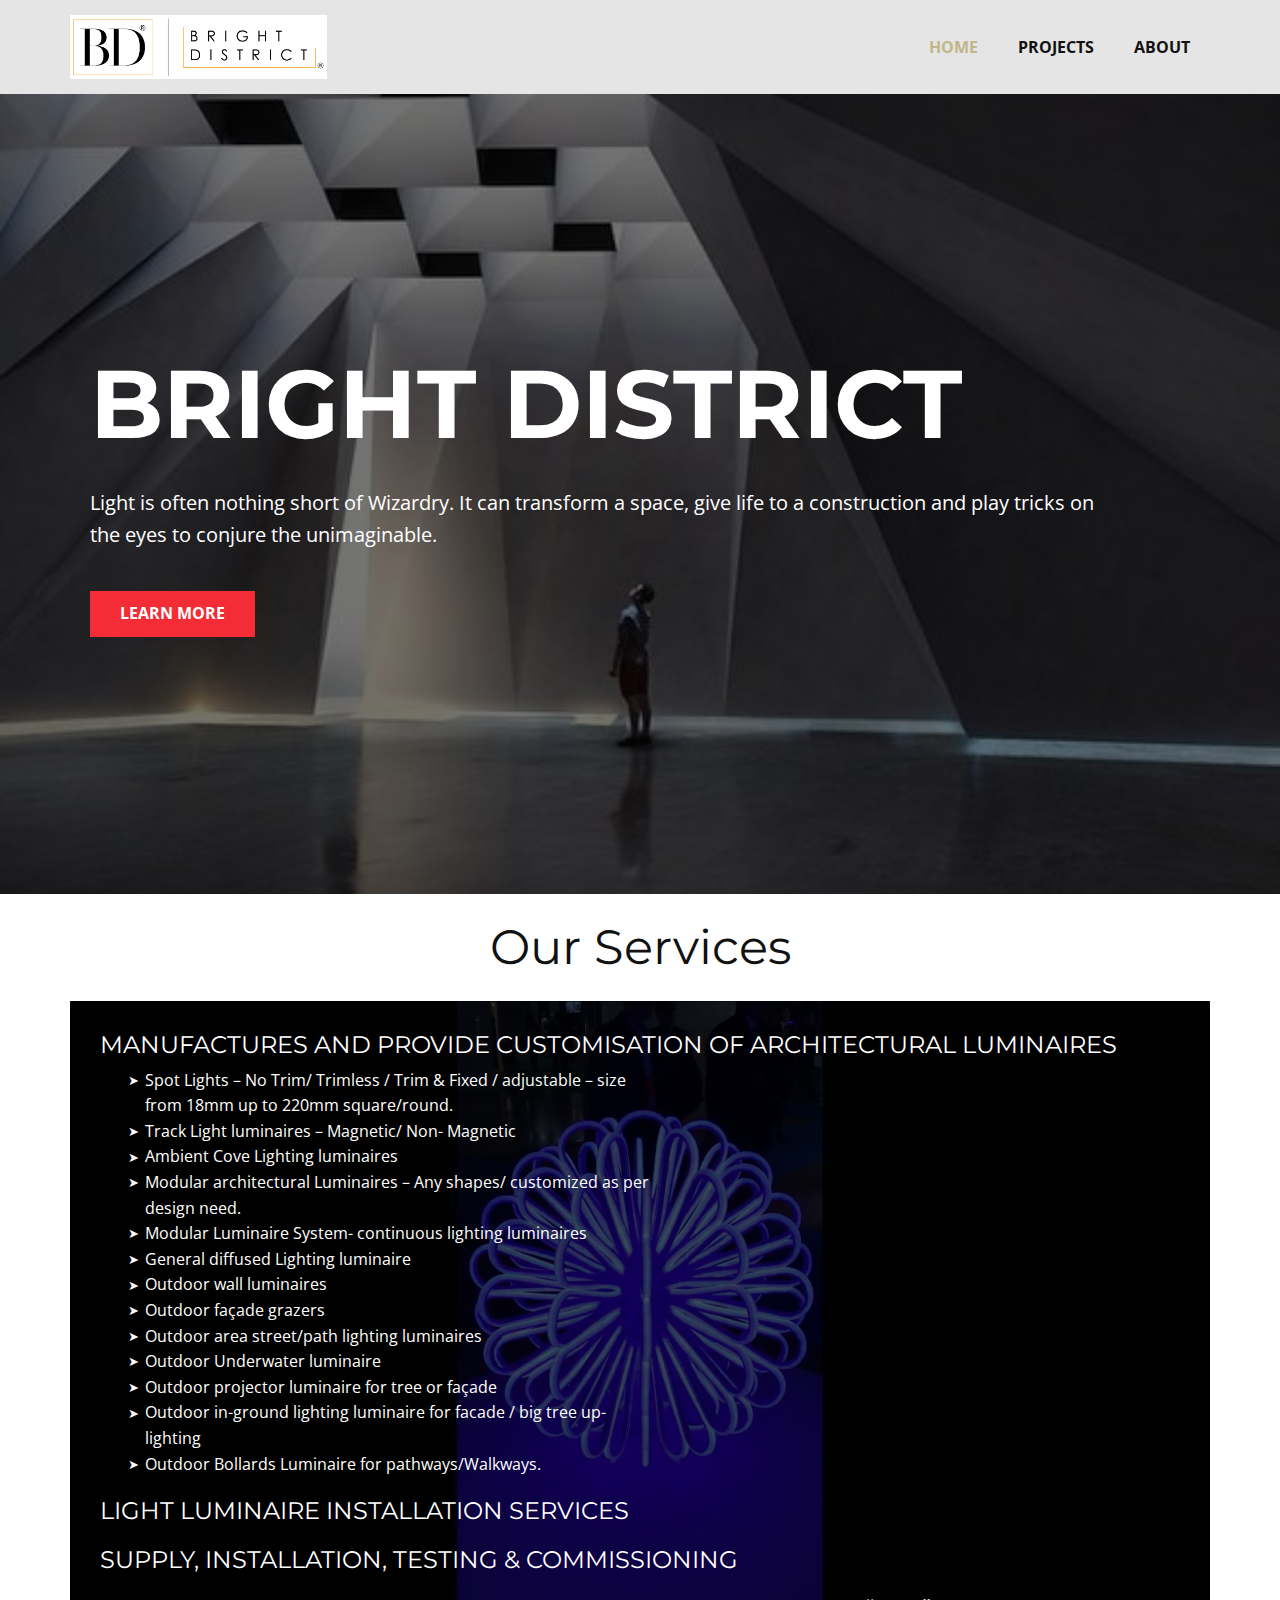
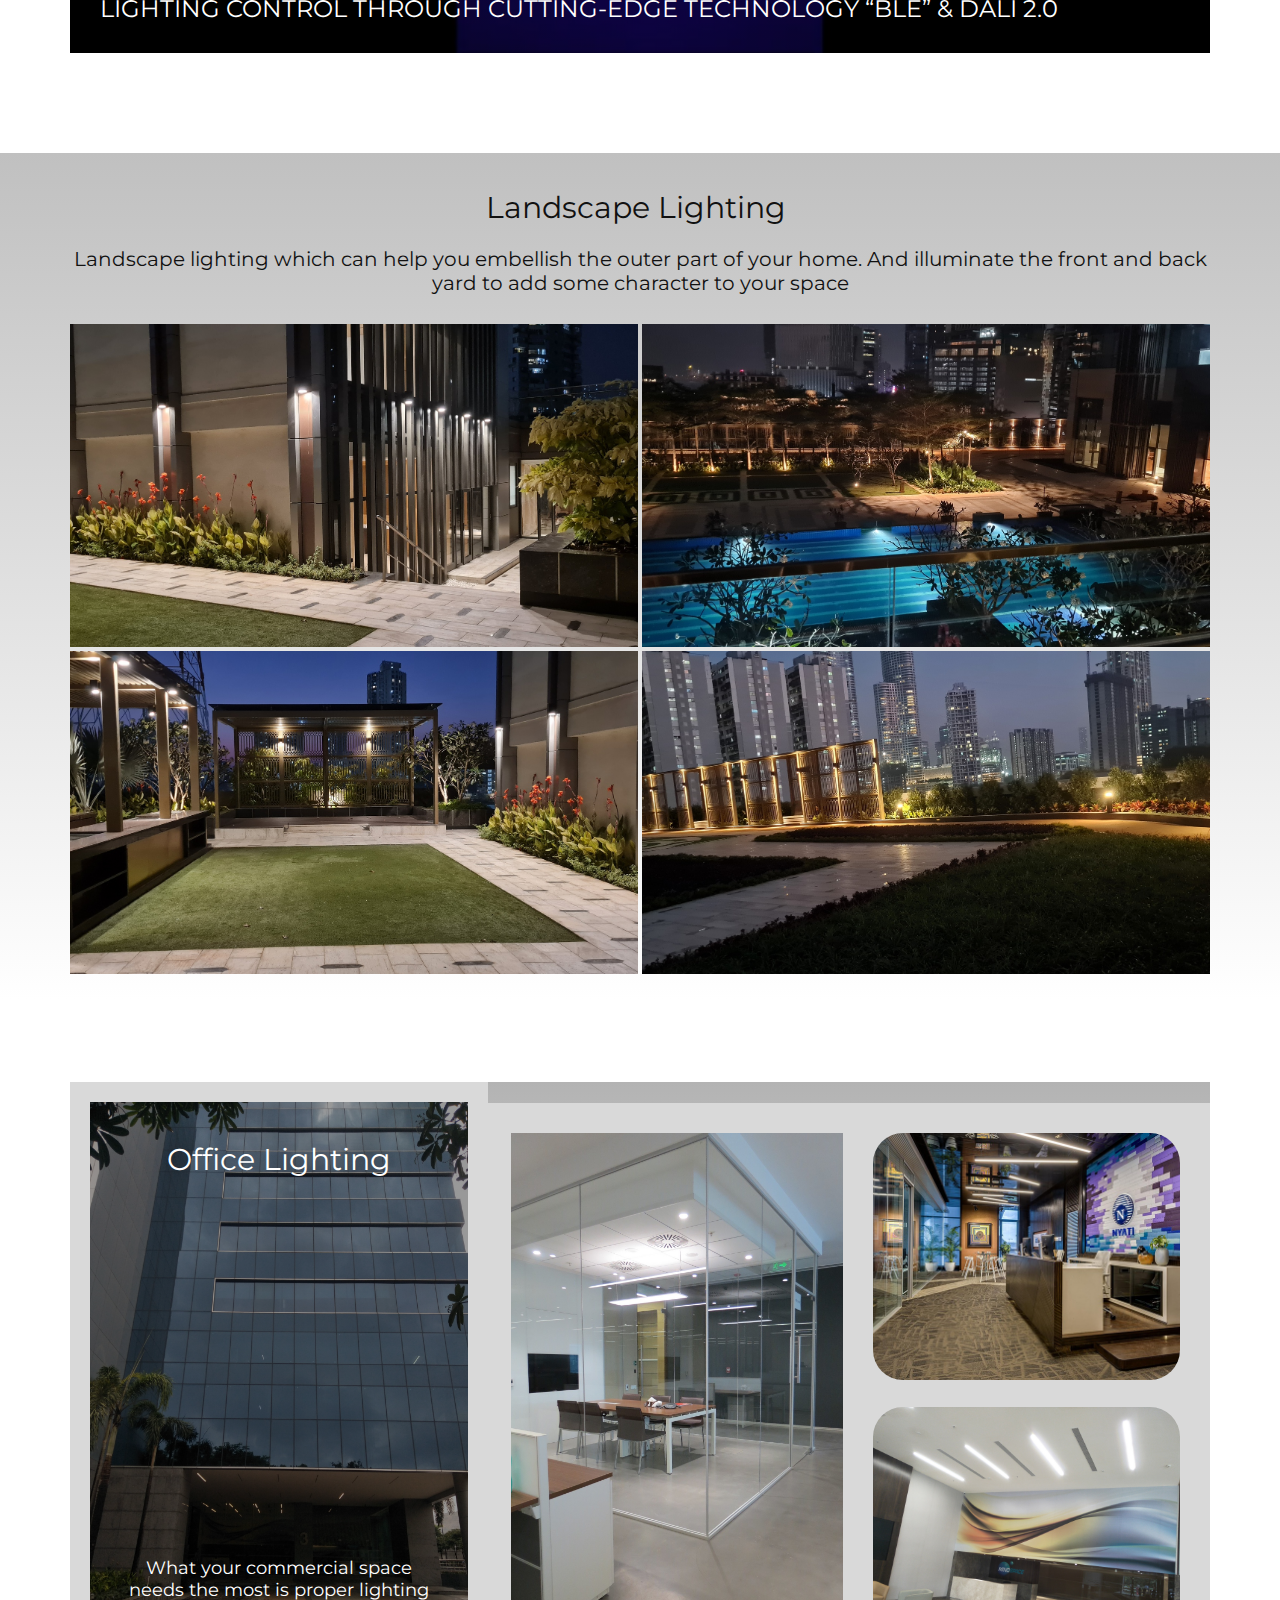
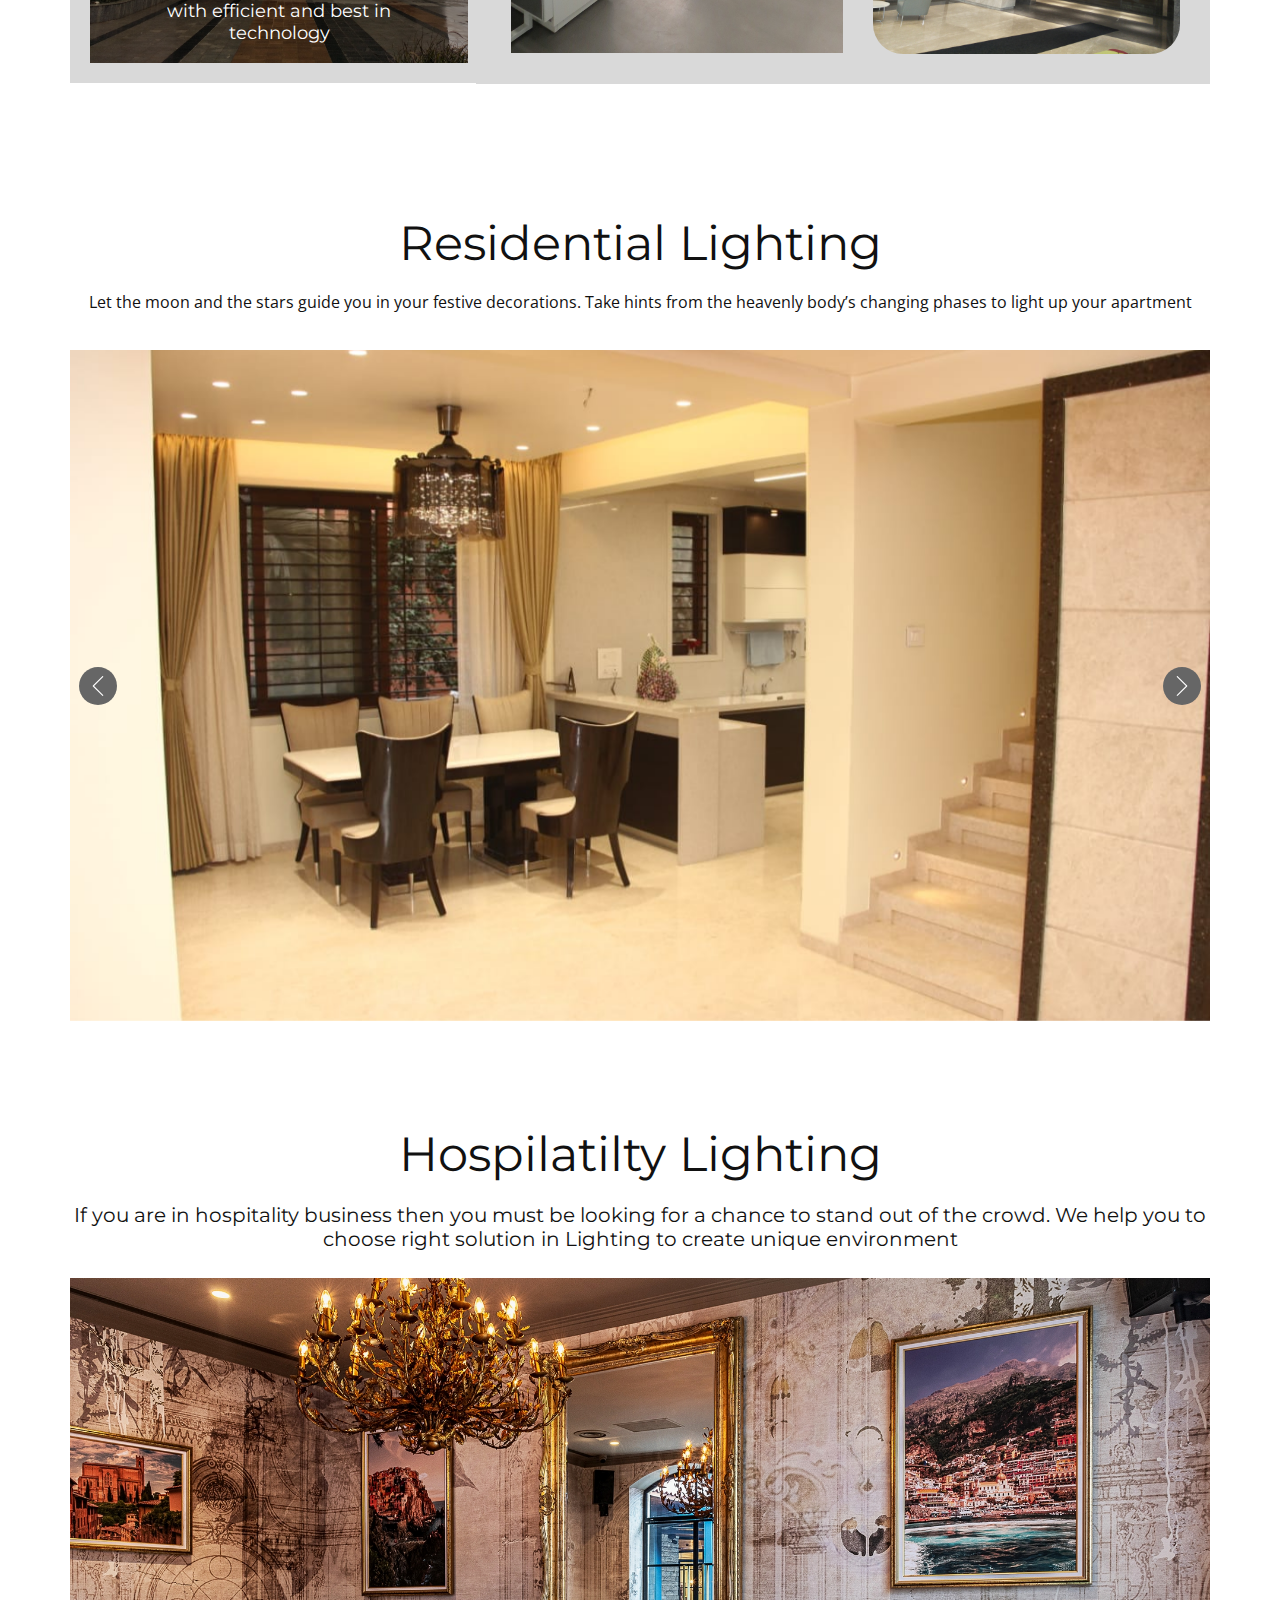
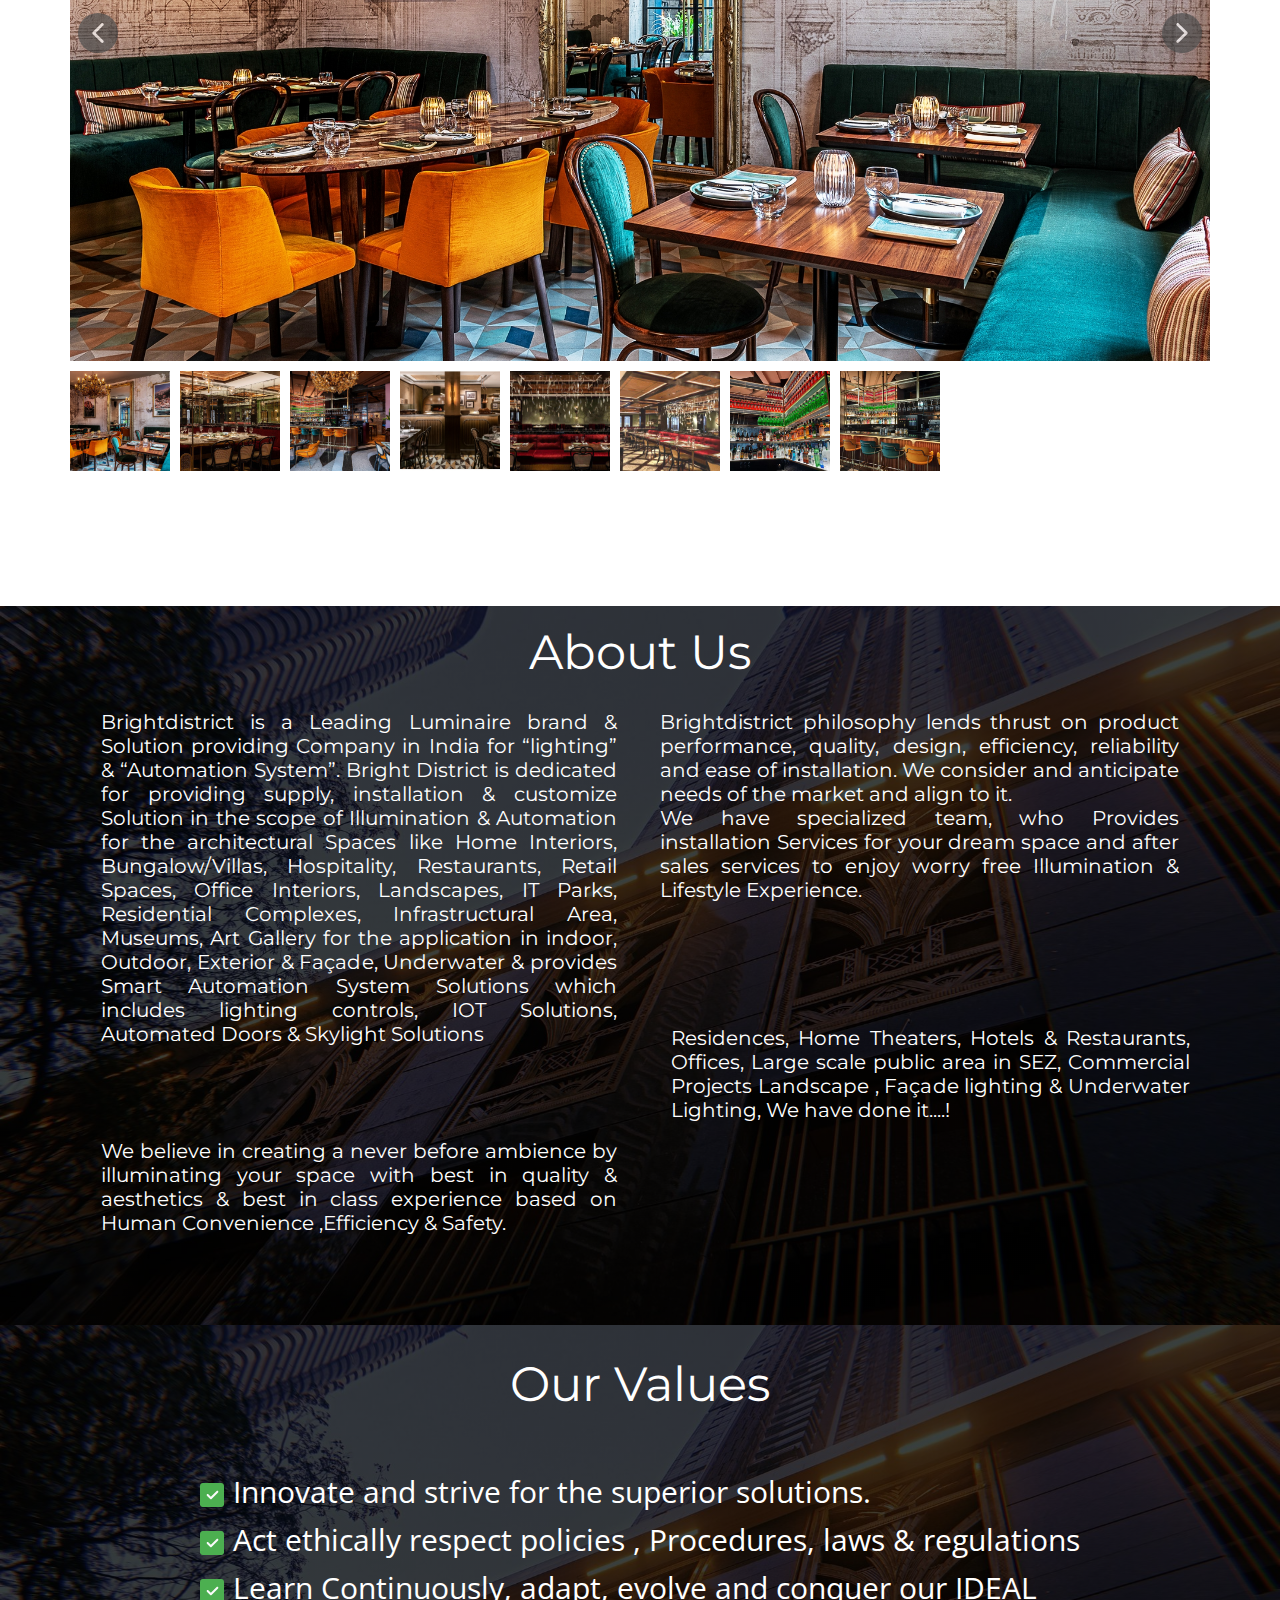
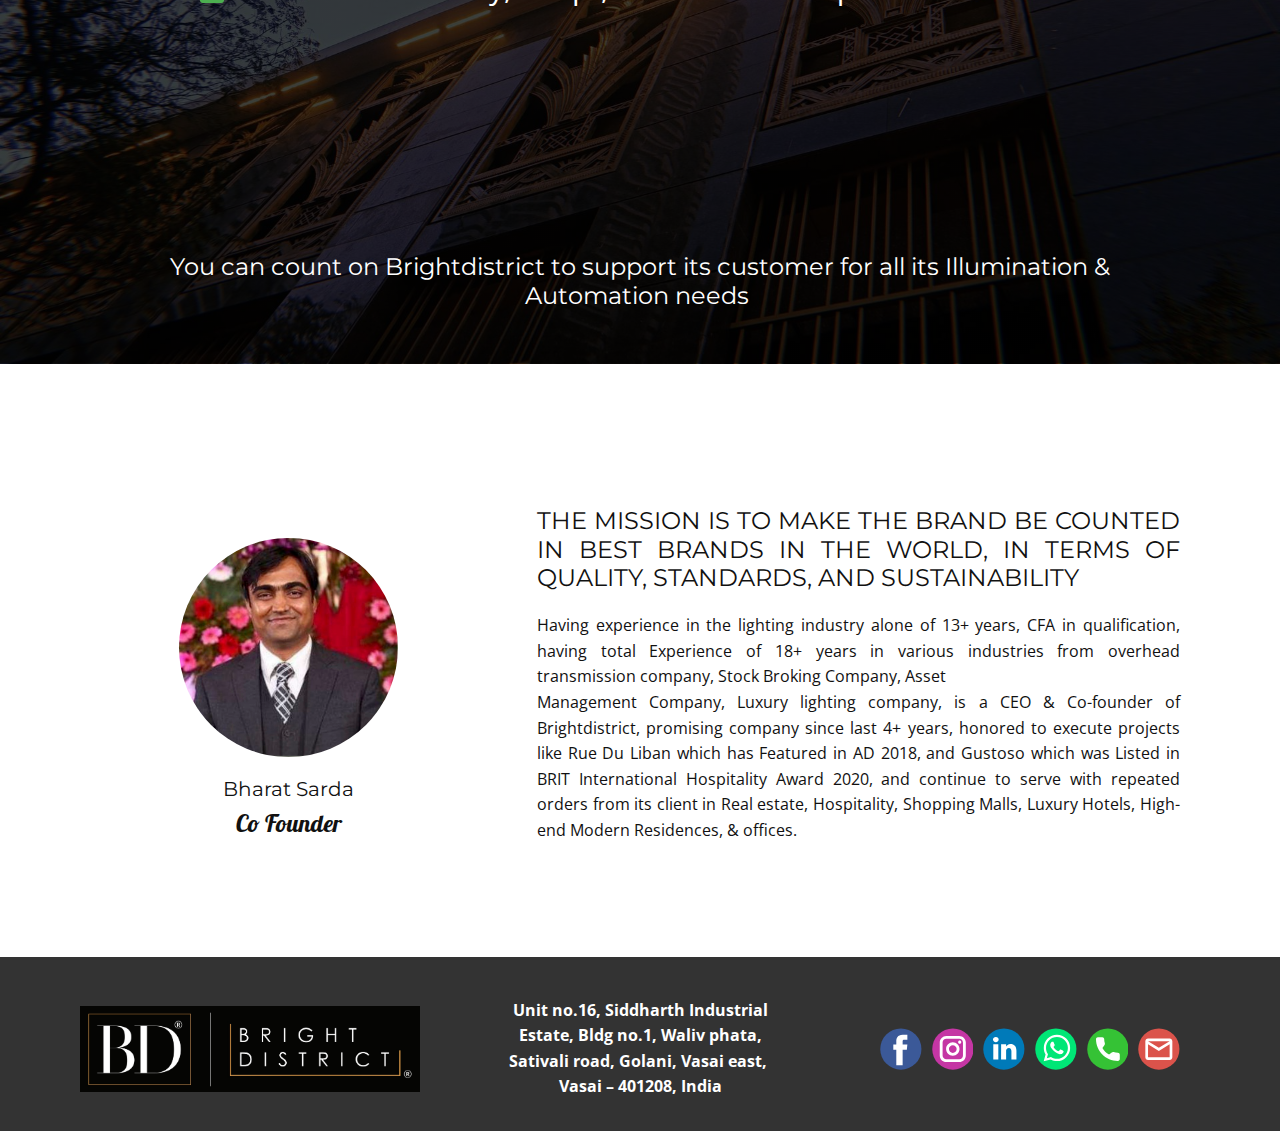
==== commit 20e4b84b: "founder" ====
--- a/HOME.html
+++ b/HOME.html
@@ -12,6 +12,8 @@
     <meta name="generator" content="Nicepage 4.13.4, nicepage.com">
     <link rel="icon" href="images/favicon.png">
     <link id="u-theme-google-font" rel="stylesheet" href="https://fonts.googleapis.com/css?family=Montserrat:100,100i,200,200i,300,300i,400,400i,500,500i,600,600i,700,700i,800,800i,900,900i|Open+Sans:300,300i,400,400i,500,500i,600,600i,700,700i,800,800i">
+    <link id="u-page-google-font" rel="stylesheet" href="https://fonts.googleapis.com/css?family=Lobster:400">
+    
     
     
     
@@ -602,7 +604,7 @@
           <li>
             <div class="u-list-icon">
               <svg xmlns="http://www.w3.org/2000/svg" xmlns:xlink="http://www.w3.org/1999/xlink" version="1.1" xml:space="preserve" class="u-svg-content" viewBox="0 0 512 512" id="svg-5eda"><path d="m512 58.667969c0-32.363281-26.304688-58.667969-58.667969-58.667969h-394.664062c-32.363281 0-58.667969 26.304688-58.667969 58.667969v394.664062c0 32.363281 26.304688 58.667969 58.667969 58.667969h394.664062c32.363281 0 58.667969-26.304688 58.667969-58.667969zm0 0" fill="#4caf50"></path><path d="m385.75 171.585938c8.339844 8.339843 8.339844 21.820312 0 30.164062l-138.667969 138.664062c-4.160156 4.160157-9.621093 6.253907-15.082031 6.253907s-10.921875-2.09375-15.082031-6.253907l-69.332031-69.332031c-8.34375-8.339843-8.34375-21.824219 0-30.164062 8.339843-8.34375 21.820312-8.34375 30.164062 0l54.25 54.25 123.585938-123.582031c8.339843-8.34375 21.820312-8.34375 30.164062 0zm0 0" fill="#fafafa"></path></svg>
-            </div>&nbsp;Learn Continuously, adapt, evolve..........conquer our IDEAL
+            </div>Learn Continuously, adapt, evolve and conquer our IDEAL
           </li>
         </ul>
         <h4 class="u-align-center u-text u-text-3"> You can count on Brightdistrict to support its customer for all its Illumination &amp; Automation
@@ -611,6 +613,30 @@
     </section>
     <section class="u-clearfix u-section-9" id="sec-9b62">
       <div class="u-clearfix u-sheet u-sheet-1"></div>
+    </section>
+    <section class="u-clearfix u-section-10" id="sec-c32b">
+      <div class="u-clearfix u-sheet u-sheet-1">
+        <div class="u-clearfix u-expanded-width u-gutter-0 u-layout-wrap u-layout-wrap-1">
+          <div class="u-layout">
+            <div class="u-layout-row">
+              <div class="u-align-center u-container-style u-layout-cell u-left-cell u-size-23 u-layout-cell-1">
+                <div class="u-container-layout u-container-layout-1">
+                  <div alt="" class="u-image u-image-circle u-image-1" src="" data-image-width="733" data-image-height="751"></div>
+                  <h5 class="u-text u-text-default u-text-1">Bharat Sarda</h5>
+                  <h4 class="u-custom-font u-font-lobster u-text u-text-default u-text-2">Co Founder</h4>
+                </div>
+              </div>
+              <div class="u-align-justify u-container-style u-layout-cell u-right-cell u-size-37 u-layout-cell-2">
+                <div class="u-container-layout u-valign-top-xs u-container-layout-2">
+                  <h4 class="u-text u-text-3"> THE MISSION IS TO MAKE THE BRAND BE COUNTED IN BEST BRANDS IN THE WORLD, IN TERMS OF QUALITY, STANDARDS, AND SUSTAINABILITY</h4>
+                  <p class="u-text u-text-4"> Having experience in the lighting industry alone of 13+ years, CFA in qualification, having total Experience of 18+ years in various industries from overhead transmission company, Stock Broking Company, Asset<br>Management Company, Luxury lighting company, is a CEO &amp; Co-founder of Brightdistrict, promising company since last 4+ years, honored to execute projects like Rue Du Liban which has Featured in AD 2018, and Gustoso which was Listed in BRIT International Hospitality Award 2020, and continue to serve with repeated orders from its client in Real estate, Hospitality, Shopping Malls, Luxury Hotels, High-end Modern Residences, &amp; offices.
+                  </p>
+                </div>
+              </div>
+            </div>
+          </div>
+        </div>
+      </div>
     </section>
     
     
--- a/HOME.css
+++ b/HOME.css
@@ -348,23 +348,24 @@
 }
 
 .u-section-4 .u-image-1 {
-  min-height: 540px;
+  min-height: 561px;
   margin-top: 0;
   margin-bottom: 0;
   background-image: linear-gradient(0deg, rgba(0,0,0,0.4), rgba(0,0,0,0.4)), url("images/IMG20191108122105.jpg");
 }
 
 .u-section-4 .u-container-layout-2 {
-  padding: 30px 0;
+  padding: 21px 0;
 }
 
 .u-section-4 .u-text-1 {
-  margin: 10px 0 0;
+  margin: 19px 0 0;
 }
 
 .u-section-4 .u-text-2 {
   font-size: 1.125rem;
-  margin: 163px 0 0;
+  width: 301px;
+  margin: 380px auto -9px;
 }
 
 .u-section-4 .u-layout-cell-2 {
@@ -480,6 +481,10 @@
 
   .u-section-4 .u-image-1 {
     margin-top: 198px;
+  }
+
+  .u-section-4 .u-text-2 {
+    width: 224px;
   }
 
   .u-section-4 .u-layout-cell-2 {
@@ -1090,7 +1095,7 @@
 }
 
 .u-section-7 .u-sheet-1 {
-  min-height: 932px;
+  min-height: 719px;
 }
 
 .u-section-7 .u-text-1 {
@@ -1110,12 +1115,12 @@
 }
 
 .u-section-7 .u-text-5 {
-  margin: 17px 593px 273px 31px;
+  margin: 17px 593px 60px 31px;
 }
 
 @media (max-width: 1199px) {
   .u-section-7 .u-sheet-1 {
-    min-height: 768px;
+    min-height: 593px;
   }
 
   .u-section-7 .u-text-1 {
@@ -1146,7 +1151,7 @@
 
 @media (max-width: 991px) {
   .u-section-7 .u-sheet-1 {
-    min-height: 588px;
+    min-height: 454px;
   }
 
   .u-section-7 .u-text-1 {
@@ -1172,7 +1177,7 @@
 
 @media (max-width: 767px) {
   .u-section-7 .u-sheet-1 {
-    min-height: 441px;
+    min-height: 341px;
   }
 
   .u-section-7 .u-text-1 {
@@ -1292,4 +1297,107 @@
   }
 }.u-section-9 .u-sheet-1 {
   min-height: 113px;
+}.u-section-10 .u-sheet-1 {
+  min-height: 480px;
+}
+
+.u-section-10 .u-layout-wrap-1 {
+  margin: 0 0 60px;
+}
+
+.u-section-10 .u-layout-cell-1 {
+  min-height: 420px;
+}
+
+.u-section-10 .u-container-layout-1 {
+  padding: 30px;
+}
+
+.u-section-10 .u-image-1 {
+  width: 219px;
+  height: 219px;
+  background-image: url("images/founder.jpg");
+  background-position: 50% 50%;
+  margin: 31px auto 0;
+}
+
+.u-section-10 .u-text-1 {
+  font-weight: 400;
+  margin: 20px auto 0;
+}
+
+.u-section-10 .u-text-2 {
+  margin: 8px auto 0;
+}
+
+.u-section-10 .u-layout-cell-2 {
+  min-height: 420px;
+}
+
+.u-section-10 .u-container-layout-2 {
+  padding: 30px;
+}
+
+.u-section-10 .u-text-3 {
+  margin: 0;
+}
+
+.u-section-10 .u-text-4 {
+  margin: 20px 0 0;
+}
+
+@media (max-width: 1199px) {
+  .u-section-10 .u-sheet-1 {
+    min-height: 26px;
+  }
+
+  .u-section-10 .u-layout-wrap-1 {
+    margin-right: initial;
+    margin-left: initial;
+  }
+
+  .u-section-10 .u-layout-cell-1 {
+    min-height: 346px;
+  }
+
+  .u-section-10 .u-layout-cell-2 {
+    min-height: 346px;
+  }
+}
+
+@media (max-width: 991px) {
+  .u-section-10 .u-layout-cell-1 {
+    min-height: 100px;
+  }
+
+  .u-section-10 .u-image-1 {
+    width: 216px;
+    height: 216px;
+  }
+
+  .u-section-10 .u-layout-cell-2 {
+    min-height: 100px;
+  }
+}
+
+@media (max-width: 767px) {
+  .u-section-10 .u-container-layout-1 {
+    padding-left: 10px;
+    padding-right: 10px;
+  }
+
+  .u-section-10 .u-container-layout-2 {
+    padding-left: 10px;
+    padding-right: 10px;
+  }
+}
+
+@media (max-width: 575px) {
+  .u-section-10 .u-layout-cell-2 {
+    min-height: 371px;
+  }
+
+  .u-section-10 .u-text-3 {
+    width: auto;
+  }
 }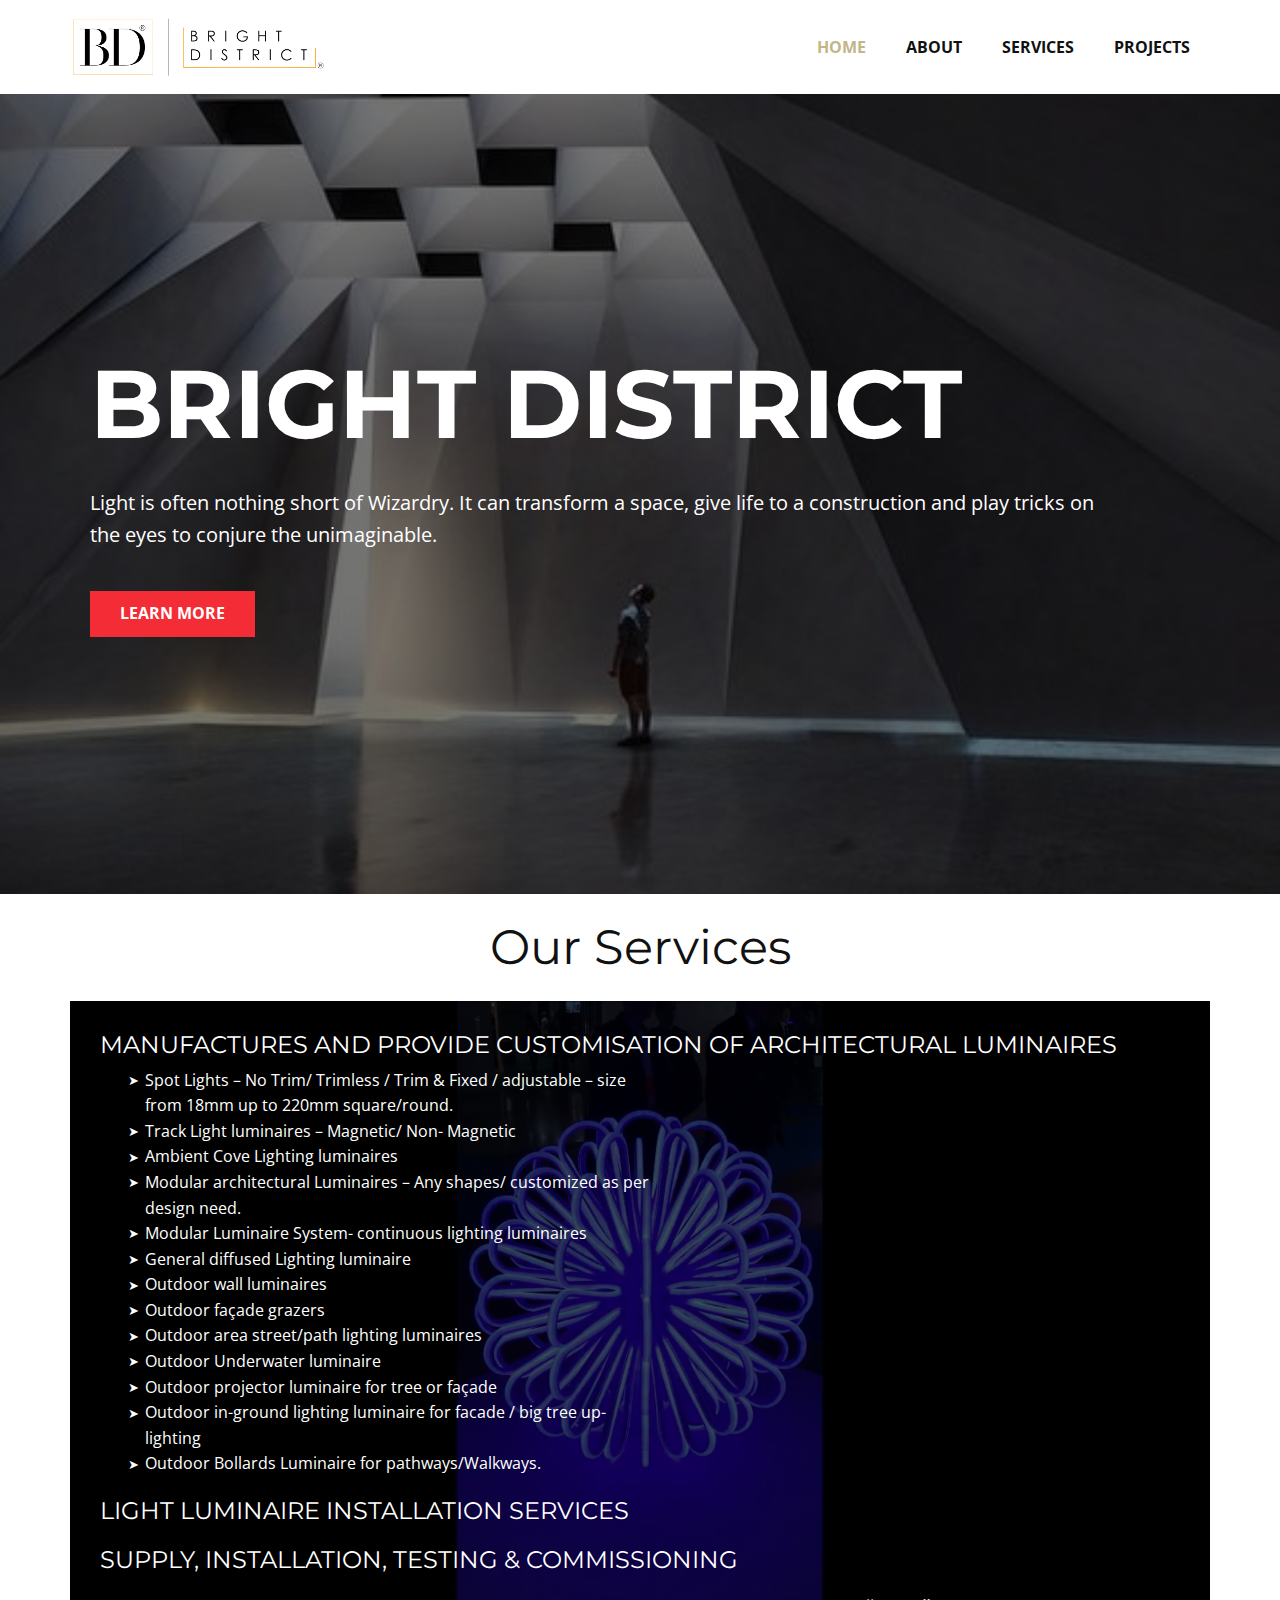
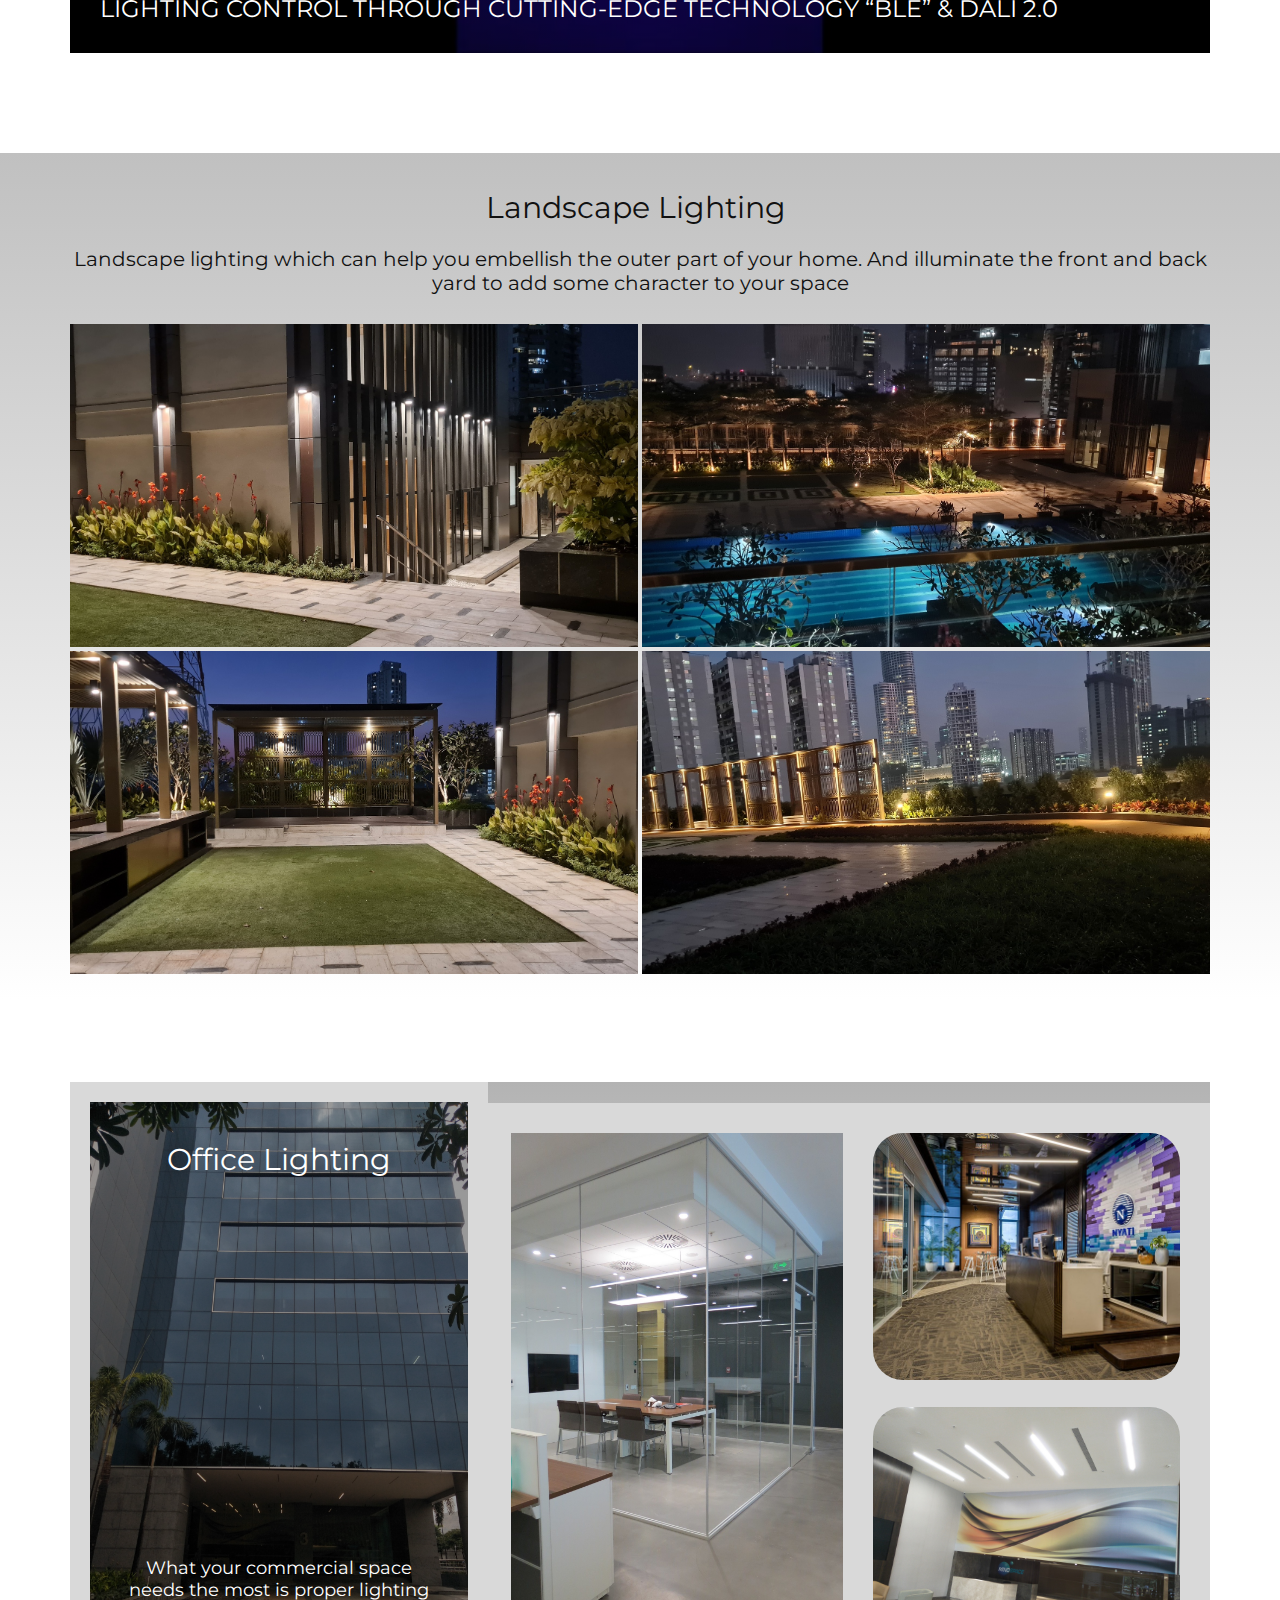
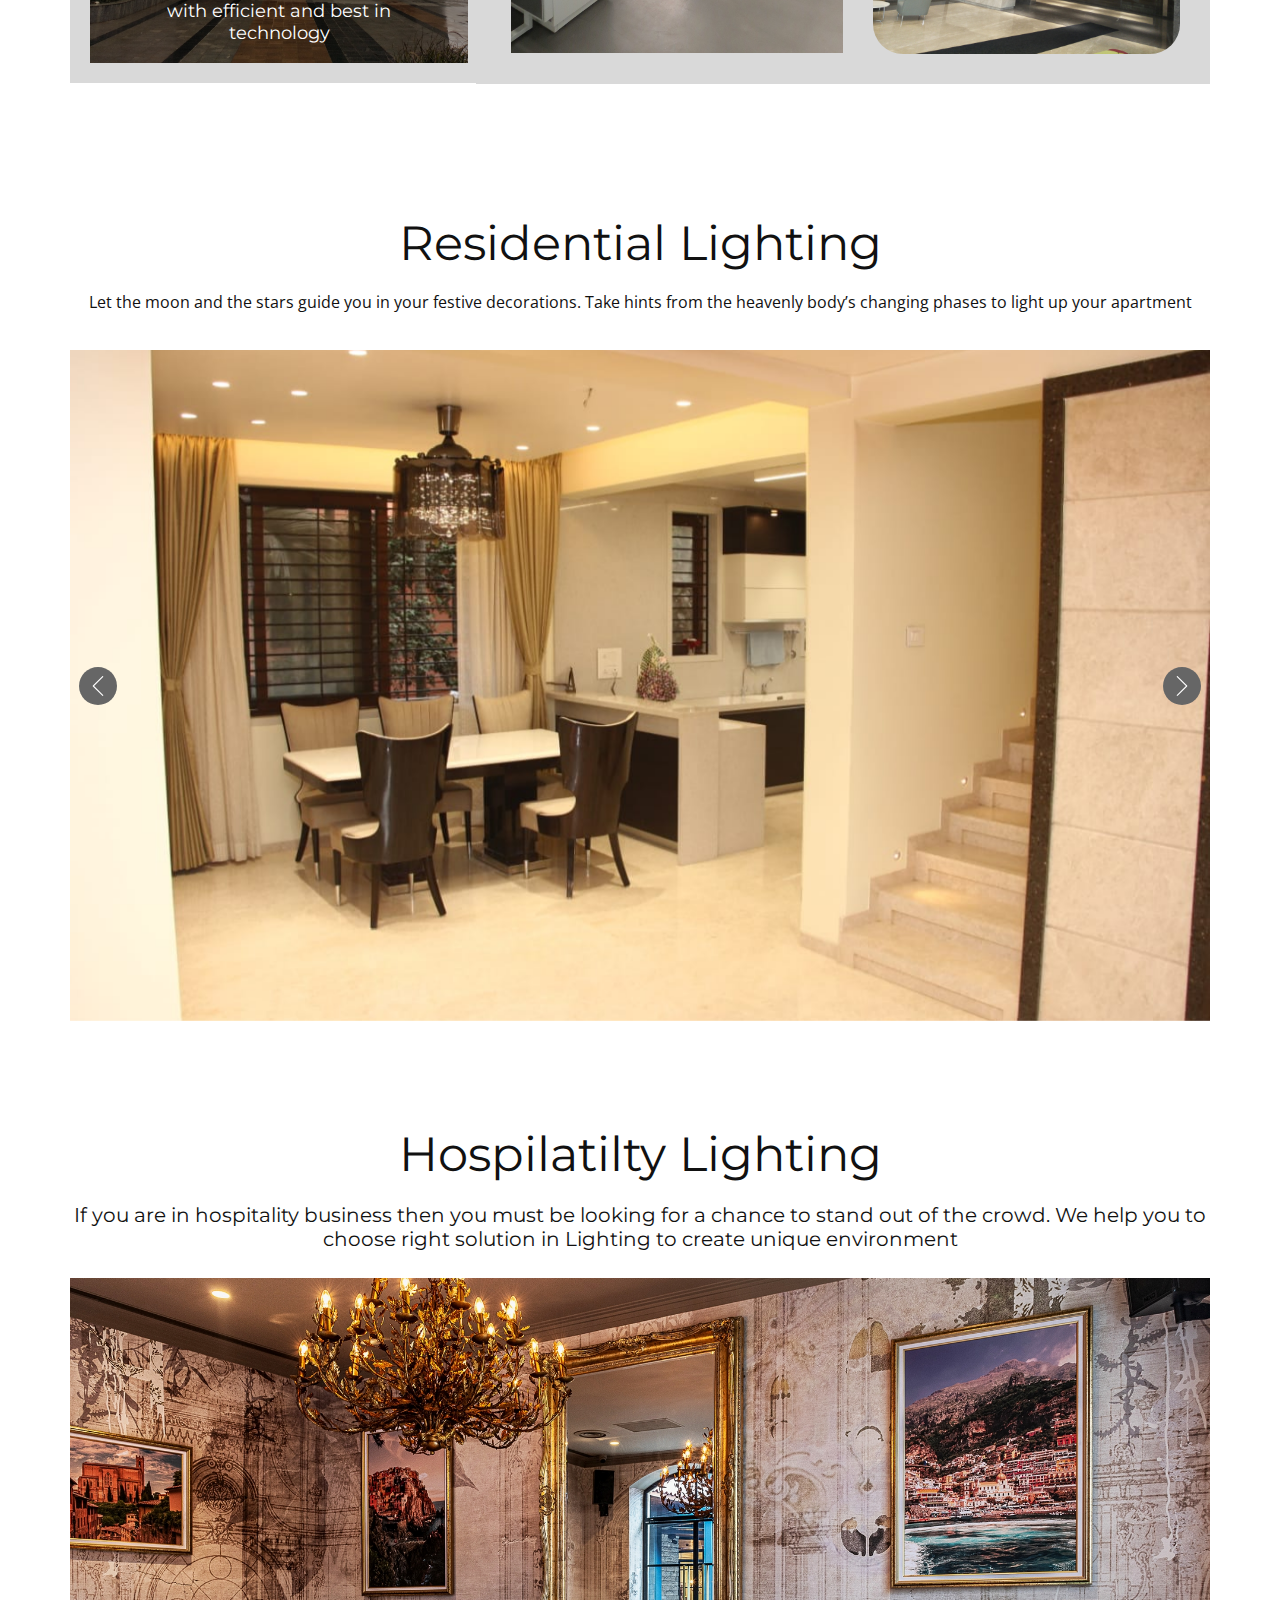
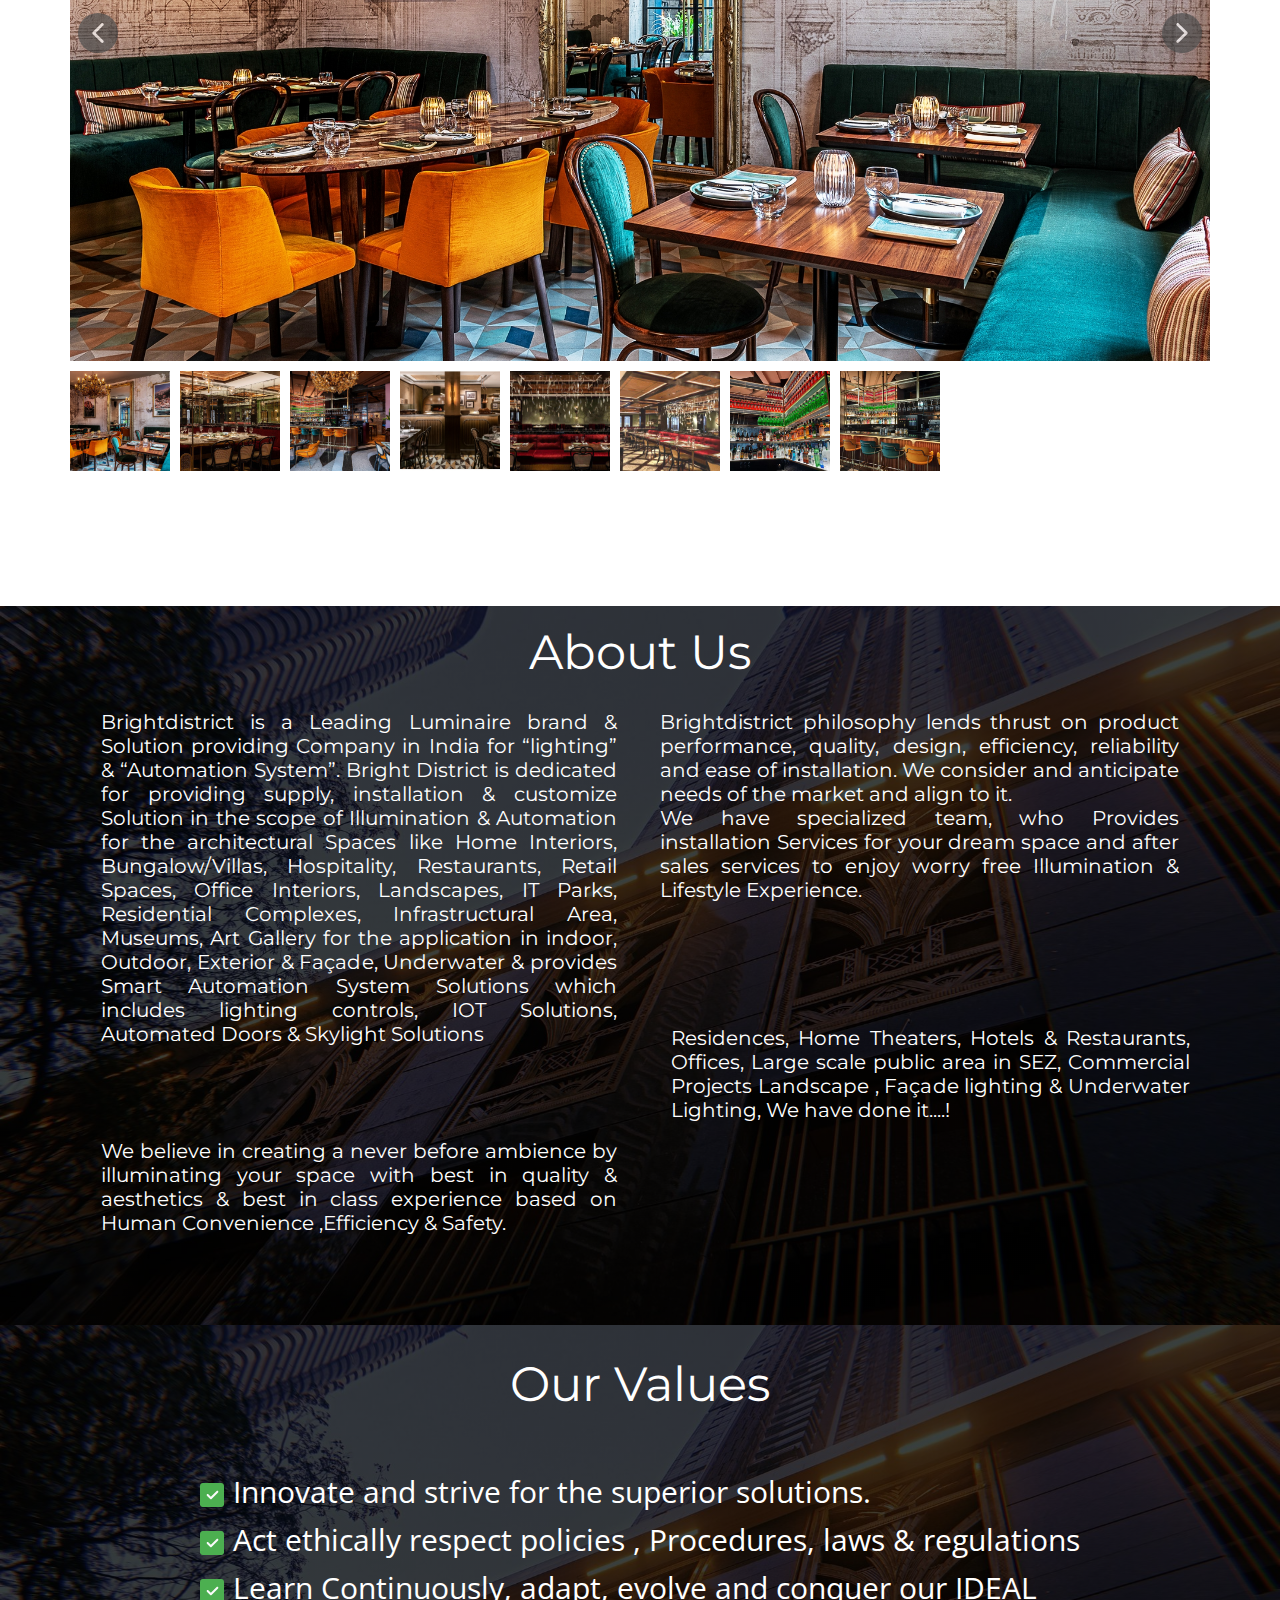
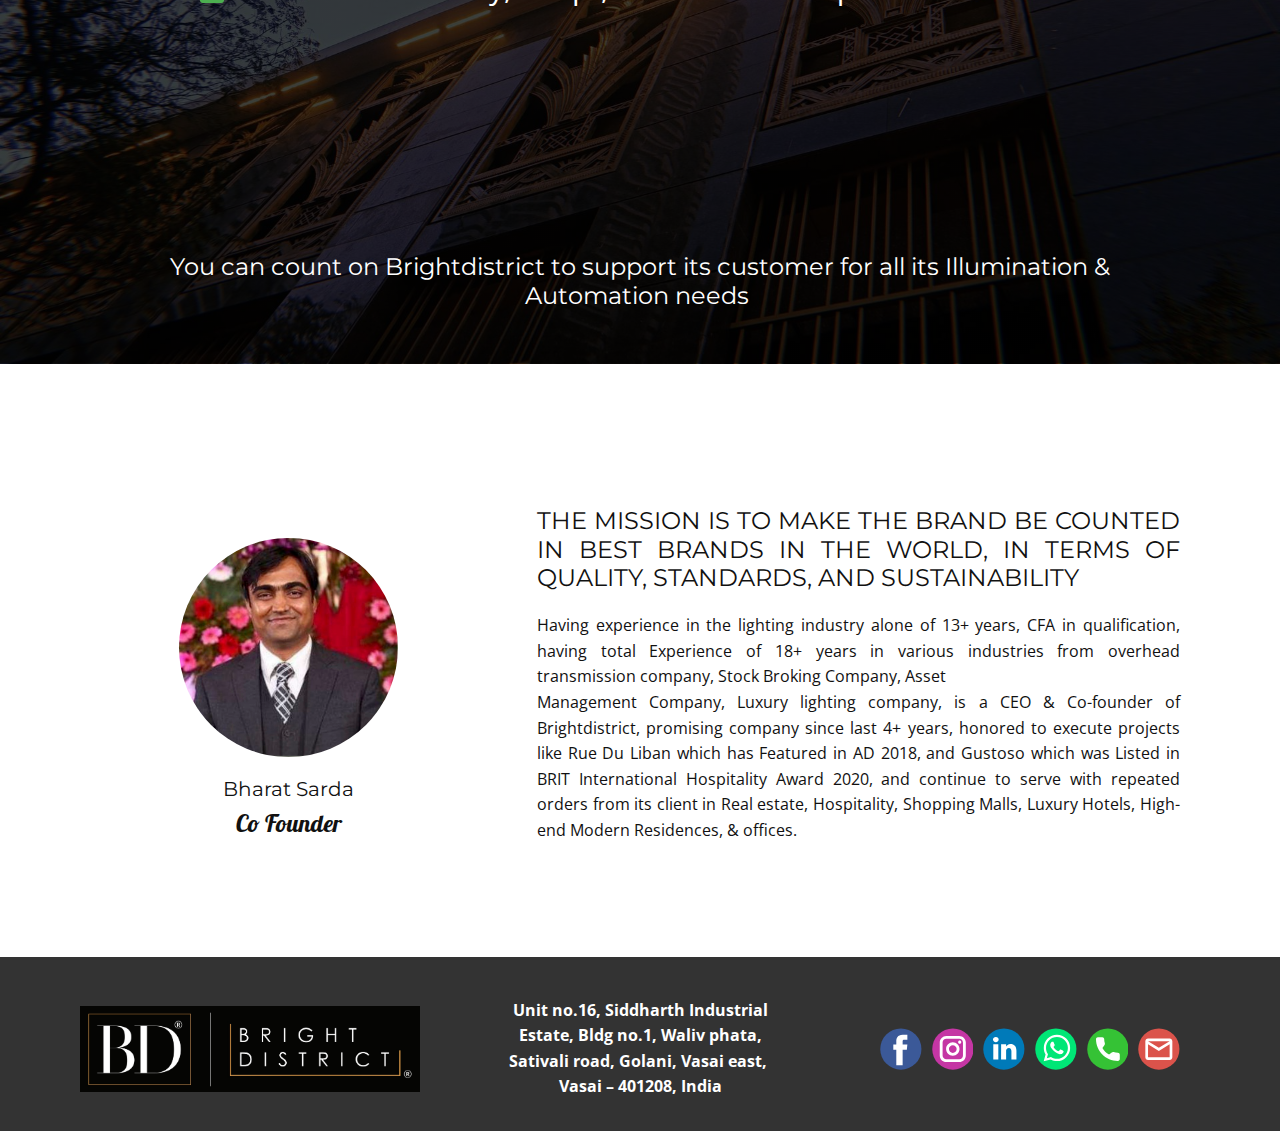
==== commit 98d1181b: "correction" ====
--- a/HOME.html
+++ b/HOME.html
@@ -28,7 +28,7 @@
 		"@context": "http://schema.org",
 		"@type": "Organization",
 		"name": "BrightDistrict",
-		"logo": "images/logo.png",
+		"logo": "images/logo-removebg-preview.png",
 		"sameAs": [
 				"https://www.facebook.com/brightdistrict/",
 				"https://www.instagram.com/bright_district/",
@@ -43,9 +43,9 @@
     <meta property="og:description" content="">
     <meta property="og:type" content="website">
   </head>
-  <body class="u-body u-xl-mode"><header class="u-clearfix u-grey-10 u-header u-sticky u-sticky-ec5d u-header" id="sec-2240"><div class="u-clearfix u-sheet u-sheet-1">
-        <a href="https://nicepage.com" class="u-image u-logo u-image-1" data-image-width="1902" data-image-height="473">
-          <img src="images/logo.png" class="u-logo-image u-logo-image-1">
+  <body class="u-body u-xl-mode"><header class="u-clearfix u-header u-sticky u-sticky-ec5d u-white u-header" id="sec-2240"><div class="u-clearfix u-sheet u-sheet-1">
+        <a href="https://nicepage.com" class="u-image u-logo u-image-1" data-image-width="1002" data-image-height="249">
+          <img src="images/logo-removebg-preview.png" class="u-logo-image u-logo-image-1">
         </a>
         <nav class="u-menu u-menu-dropdown u-offcanvas u-menu-1" data-responsive-from="MD">
           <div class="menu-collapse" style="font-size: 1rem; letter-spacing: 0px; font-weight: 700;">
@@ -57,8 +57,9 @@
           </div>
           <div class="u-custom-menu u-nav-container">
             <ul class="u-nav u-unstyled u-nav-1"><li class="u-nav-item"><a class="u-button-style u-nav-link u-text-active-palette-3-base u-text-hover-palette-3-base" href="HOME.html" style="padding: 10px 20px;">HOME</a>
+</li><li class="u-nav-item"><a class="u-button-style u-nav-link u-text-active-palette-3-base u-text-hover-palette-3-base" href="HOME.html#sec-9052" data-page-id="1879204302" style="padding: 10px 20px;">ABOUT</a>
+</li><li class="u-nav-item"><a class="u-button-style u-nav-link u-text-active-palette-3-base u-text-hover-palette-3-base" href="HOME.html#sec-e561" data-page-id="1879204302" style="padding: 10px 20px;">SERVICES</a>
 </li><li class="u-nav-item"><a class="u-button-style u-nav-link u-text-active-palette-3-base u-text-hover-palette-3-base" href="HOME.html#sec-eeb0" data-page-id="1879204302" style="padding: 10px 20px;">PROJECTS</a>
-</li><li class="u-nav-item"><a class="u-button-style u-nav-link u-text-active-palette-3-base u-text-hover-palette-3-base" href="HOME.html#sec-9052" data-page-id="1879204302" style="padding: 10px 20px;">ABOUT</a>
 </li></ul>
           </div>
           <div class="u-custom-menu u-nav-container-collapse">
@@ -66,8 +67,9 @@
               <div class="u-inner-container-layout u-sidenav-overflow">
                 <div class="u-menu-close"></div>
                 <ul class="u-align-center u-nav u-popupmenu-items u-unstyled u-nav-2"><li class="u-nav-item"><a class="u-button-style u-nav-link" href="HOME.html">HOME</a>
+</li><li class="u-nav-item"><a class="u-button-style u-nav-link" href="HOME.html#sec-9052" data-page-id="1879204302">ABOUT</a>
+</li><li class="u-nav-item"><a class="u-button-style u-nav-link" href="HOME.html#sec-e561" data-page-id="1879204302">SERVICES</a>
 </li><li class="u-nav-item"><a class="u-button-style u-nav-link" href="HOME.html#sec-eeb0" data-page-id="1879204302">PROJECTS</a>
-</li><li class="u-nav-item"><a class="u-button-style u-nav-link" href="HOME.html#sec-9052" data-page-id="1879204302">ABOUT</a>
 </li></ul>
               </div>
             </div>
--- a/nicepage.css
+++ b/nicepage.css
@@ -37013,7 +37013,6 @@
 .u-header .u-nav-1 {
   font-weight: 700;
   font-size: 1rem;
-  letter-spacing: normal;
 }
 
 .u-header .u-nav-2 {
@@ -37024,6 +37023,10 @@
     width: auto;
     margin-top: -50px;
   }
+
+  .u-header .u-nav-1 {
+    letter-spacing: normal;
+  }
 }
 
 @media (max-width: 767px) {
@@ -37033,16 +37036,20 @@
 }
 @media (max-width: 575px) {
   .u-header .u-sheet-1 {
-    min-height: 100px;
+    min-height: 118px;
   }
 
   .u-header .u-image-1 {
+    width: 325px;
+    height: 80px;
     margin-top: 19px;
+    margin-left: -28px;
   }
 
   .u-header .u-menu-1 {
-    margin-top: -47px;
-    margin-bottom: 34px;
+    margin-top: -56px;
+    margin-right: -12px;
+    margin-bottom: 43px;
   }
 }
 .u-footer .u-sheet-1 {
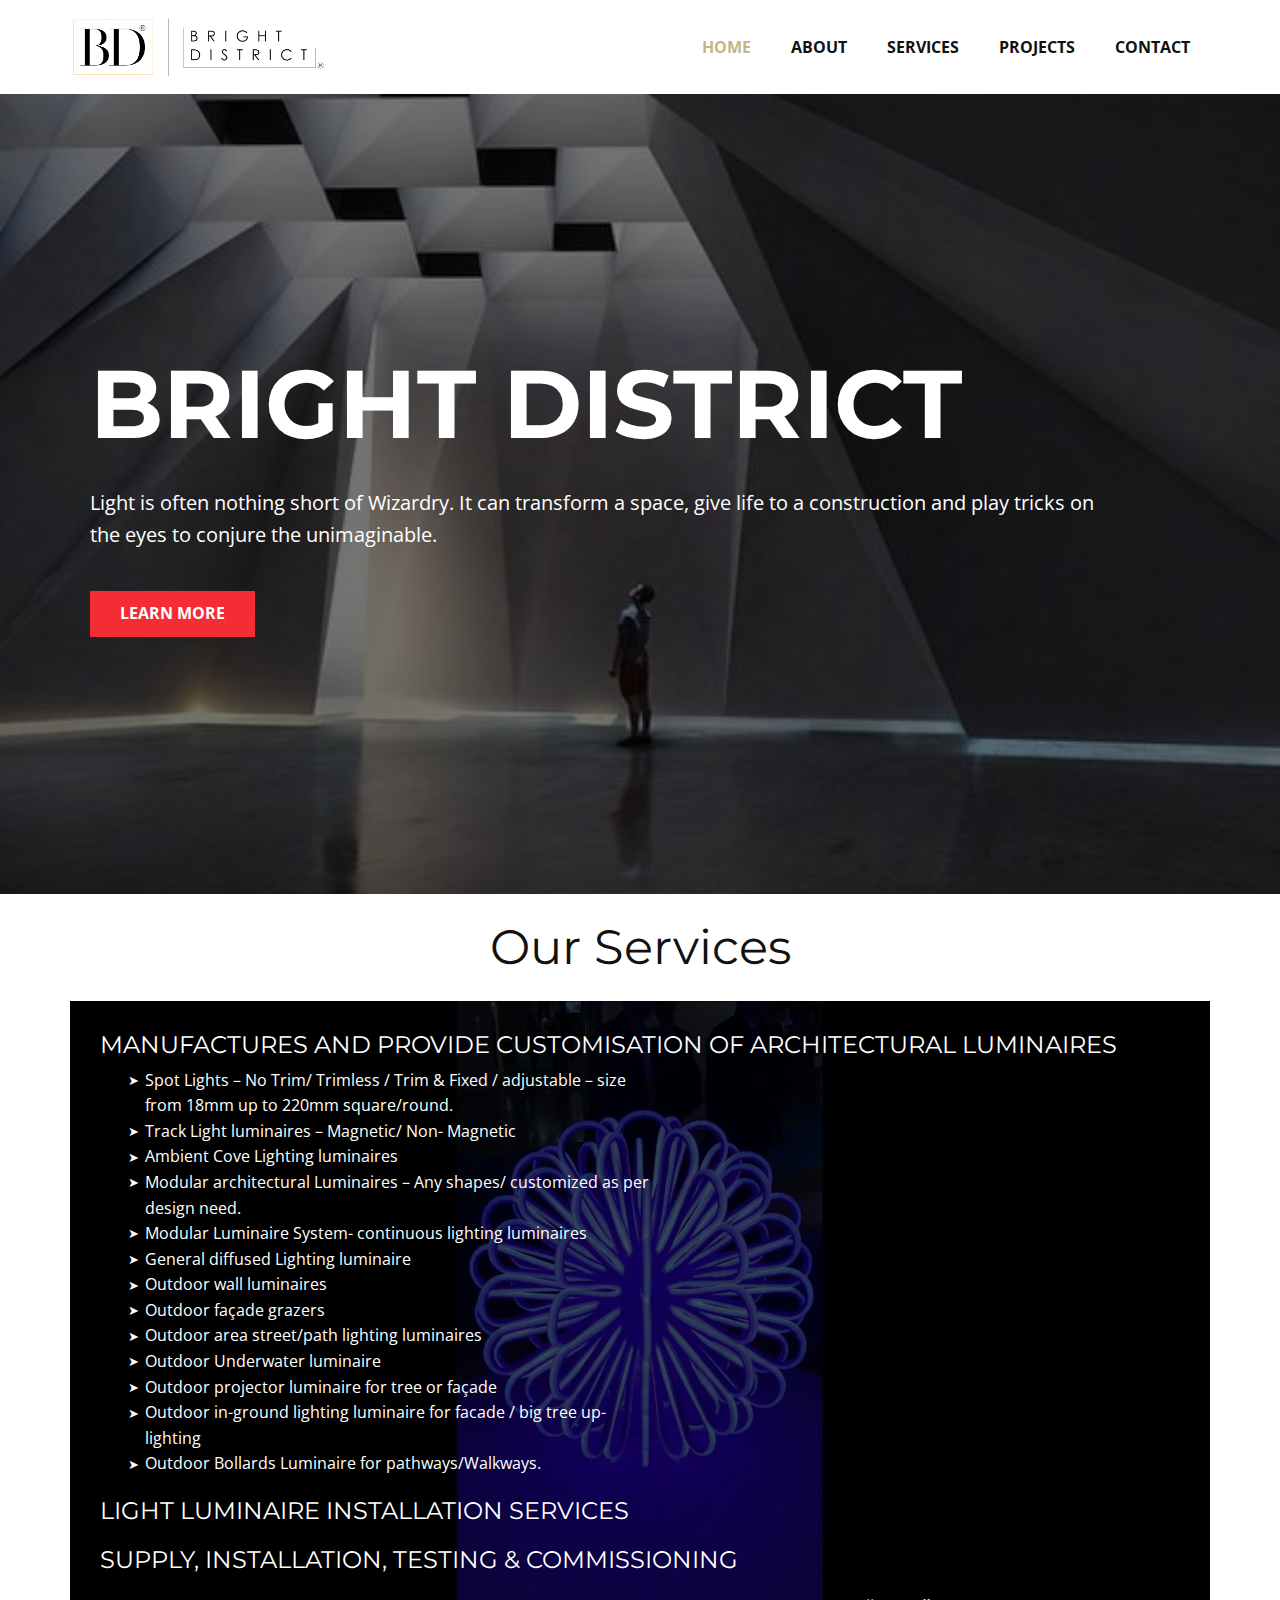
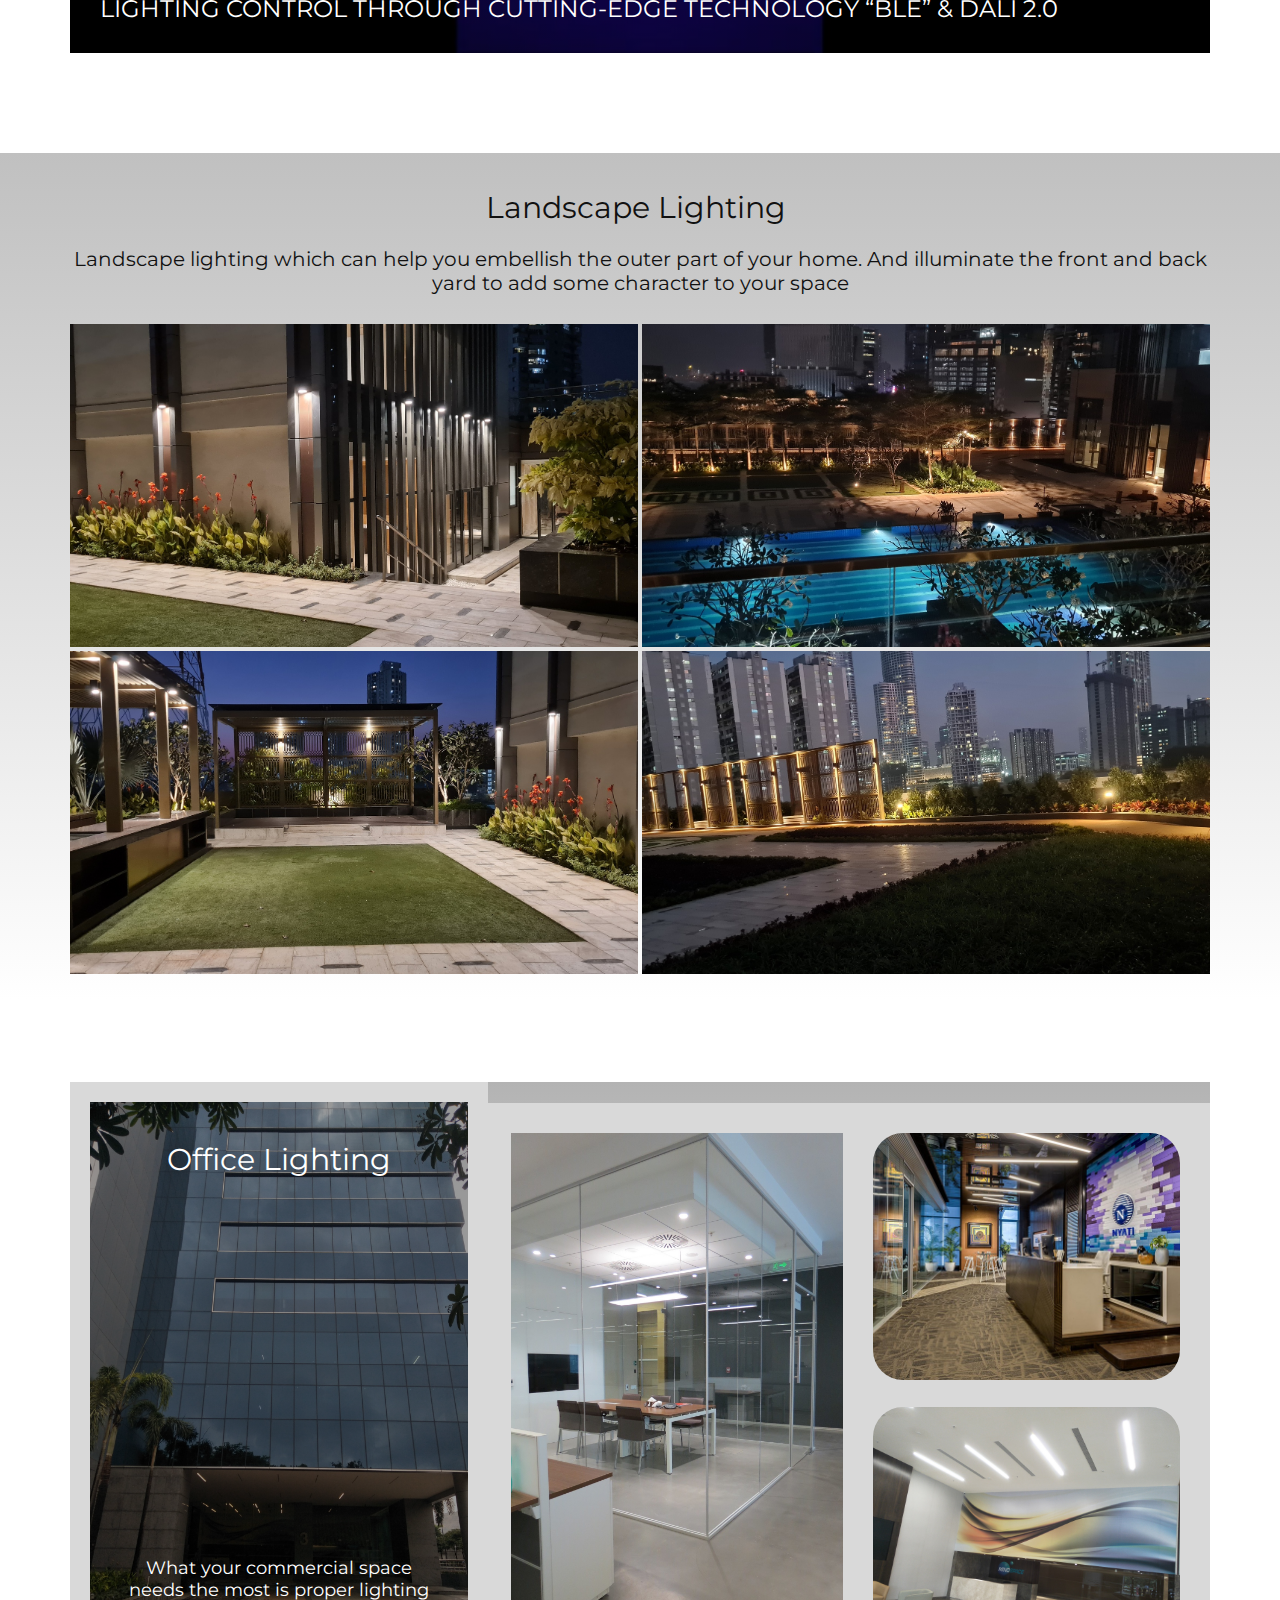
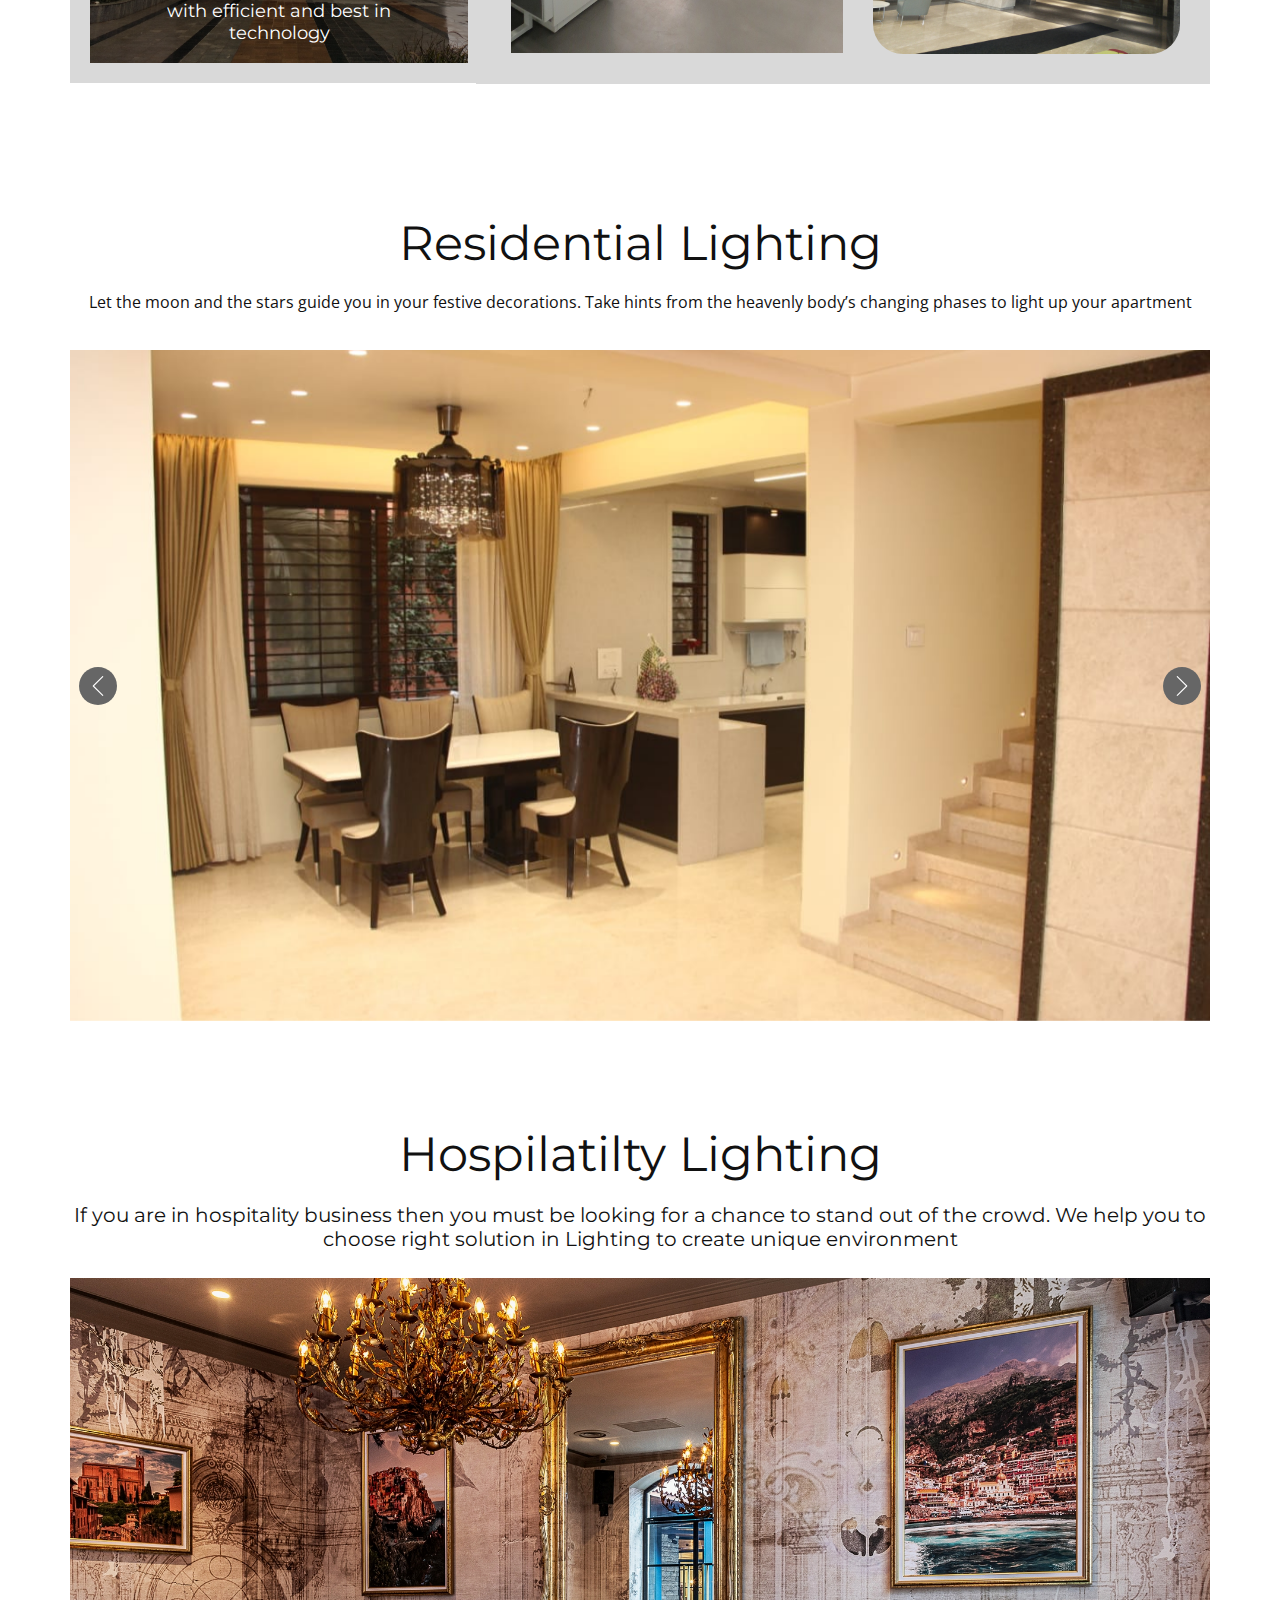
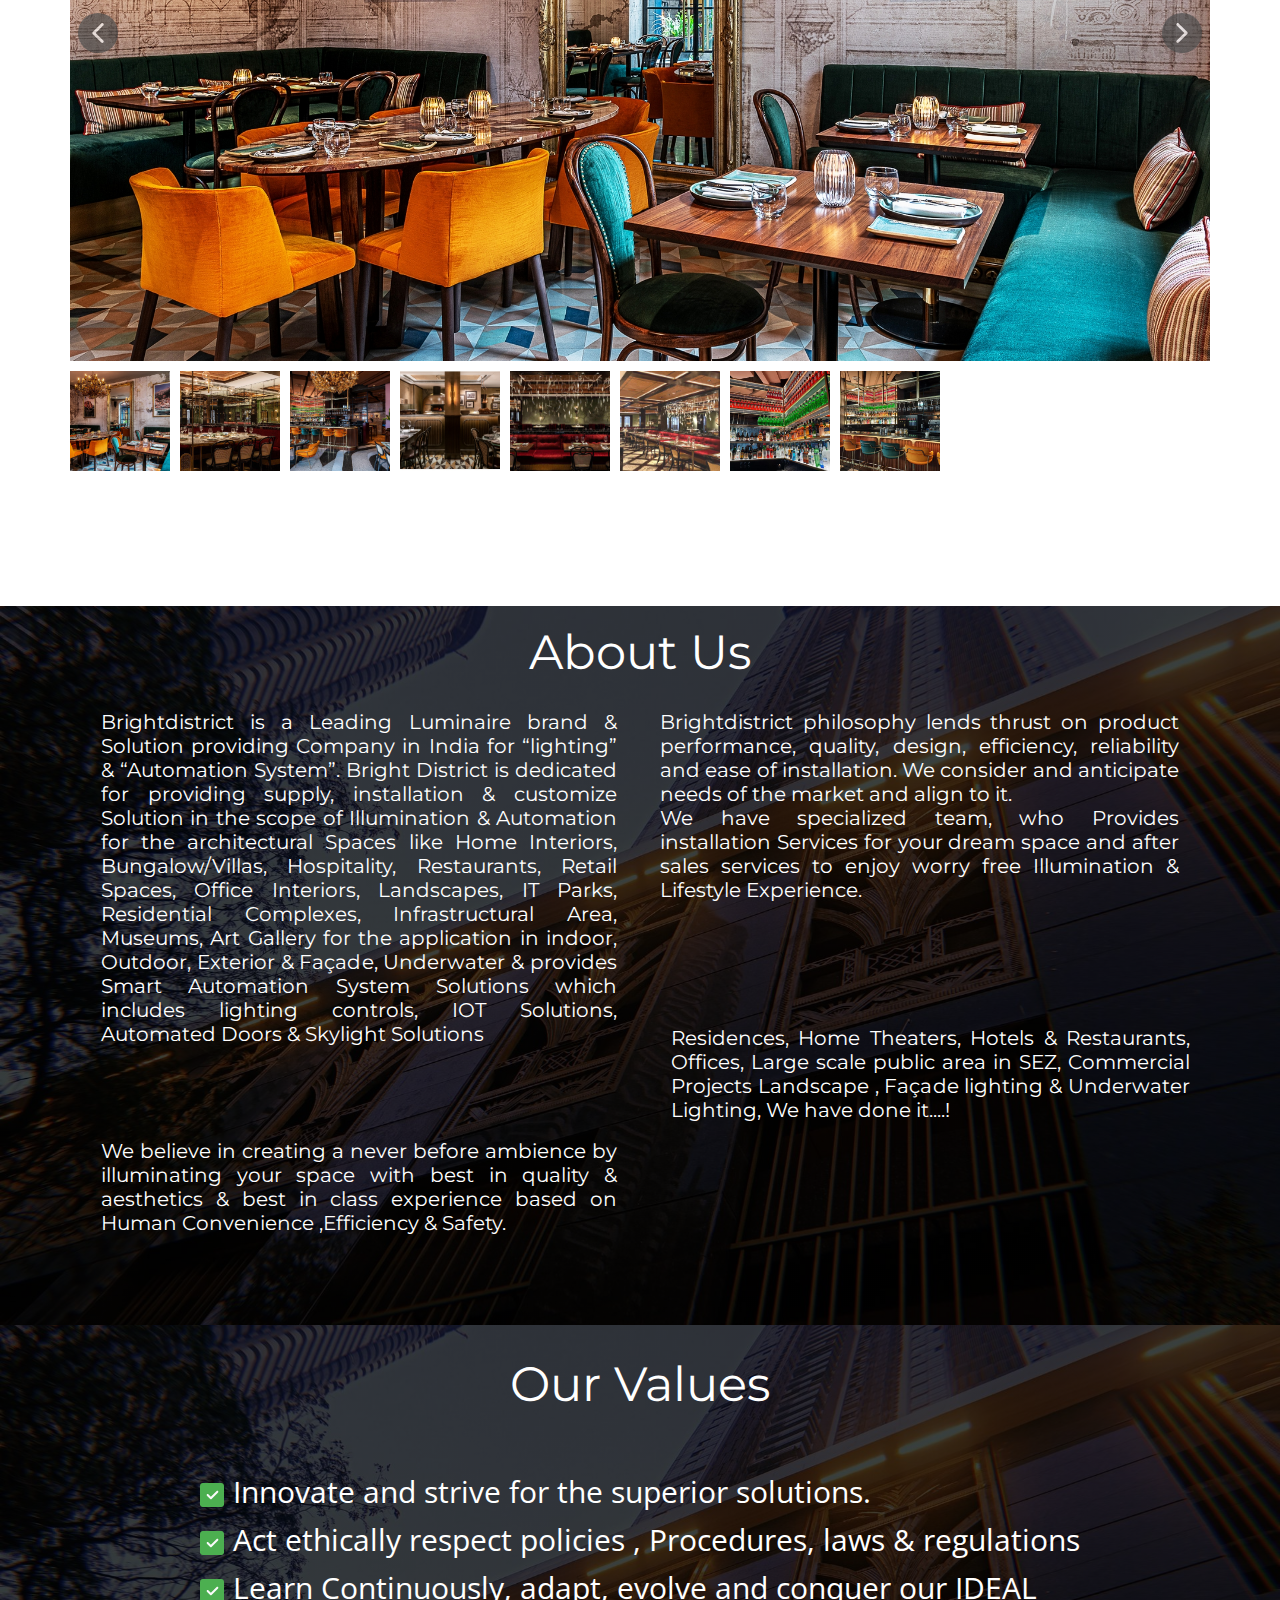
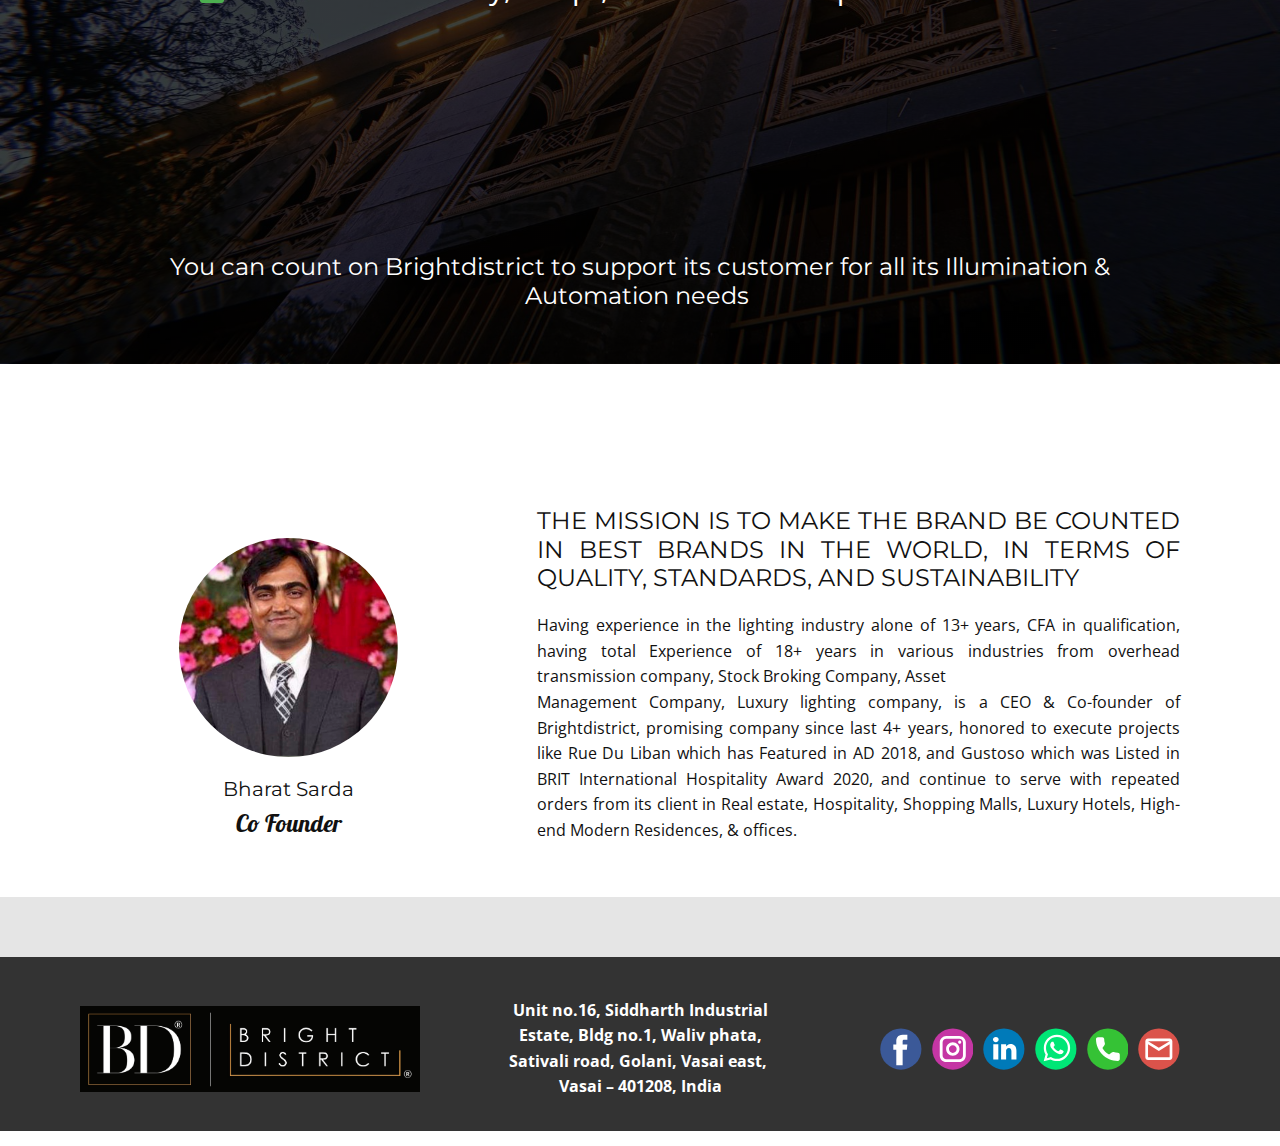
==== commit f4ae4014: "contact" ====
--- a/HOME.html
+++ b/HOME.html
@@ -2,9 +2,9 @@
 <html style="font-size: 16px;" lang="en"><head>
     <meta name="viewport" content="width=device-width, initial-scale=1.0">
     <meta charset="utf-8">
-    <meta name="keywords" content="Interior Renovation, ​Decorating Ideas, Real-time Visualization, ​We are driven to inspire our clients, ​Interior Design and Space Planning, ​Interior Designers, Contact Us">
+    <meta name="keywords" content="Brightdistrict, Interior Renovation, ​Decorating Ideas, Real-time Visualization, ​We are driven to inspire our clients, ​Interior Design and Space Planning, ​Interior Designers, Contact Us">
     <meta name="description" content="">
-    <title>HOME</title>
+    <title>BRIGHTDISTRICT A LEADING LUMINAIRE BRAND INVOLVES INTO MANUFACTURING OF PROFESSIONAL ARCHITECTURAL LIGHTING AND SMART CONTROL SYSTEM &amp; SOLUTION FOR PROJECTS</title>
     <link rel="stylesheet" href="nicepage.css" media="screen">
 <link rel="stylesheet" href="HOME.css" media="screen">
     <script class="u-script" type="text/javascript" src="jquery.js" defer=""></script>
@@ -13,6 +13,7 @@
     <link rel="icon" href="images/favicon.png">
     <link id="u-theme-google-font" rel="stylesheet" href="https://fonts.googleapis.com/css?family=Montserrat:100,100i,200,200i,300,300i,400,400i,500,500i,600,600i,700,700i,800,800i,900,900i|Open+Sans:300,300i,400,400i,500,500i,600,600i,700,700i,800,800i">
     <link id="u-page-google-font" rel="stylesheet" href="https://fonts.googleapis.com/css?family=Lobster:400">
+    
     
     
     
@@ -39,7 +40,7 @@
 		]
 }</script>
     <meta name="theme-color" content="#ff8839">
-    <meta property="og:title" content="HOME">
+    <meta property="og:title" content="BRIGHTDISTRICT A LEADING LUMINAIRE BRAND INVOLVES INTO MANUFACTURING OF PROFESSIONAL ARCHITECTURAL LIGHTING AND SMART CONTROL SYSTEM &amp; SOLUTION FOR PROJECTS">
     <meta property="og:description" content="">
     <meta property="og:type" content="website">
   </head>
@@ -60,6 +61,7 @@
 </li><li class="u-nav-item"><a class="u-button-style u-nav-link u-text-active-palette-3-base u-text-hover-palette-3-base" href="HOME.html#sec-9052" data-page-id="1879204302" style="padding: 10px 20px;">ABOUT</a>
 </li><li class="u-nav-item"><a class="u-button-style u-nav-link u-text-active-palette-3-base u-text-hover-palette-3-base" href="HOME.html#sec-e561" data-page-id="1879204302" style="padding: 10px 20px;">SERVICES</a>
 </li><li class="u-nav-item"><a class="u-button-style u-nav-link u-text-active-palette-3-base u-text-hover-palette-3-base" href="HOME.html#sec-eeb0" data-page-id="1879204302" style="padding: 10px 20px;">PROJECTS</a>
+</li><li class="u-nav-item"><a class="u-button-style u-nav-link u-text-active-palette-3-base u-text-hover-palette-3-base" href="HOME.html#sec-e726" data-page-id="1879204302" style="padding: 10px 20px;">CONTACT</a>
 </li></ul>
           </div>
           <div class="u-custom-menu u-nav-container-collapse">
@@ -70,6 +72,7 @@
 </li><li class="u-nav-item"><a class="u-button-style u-nav-link" href="HOME.html#sec-9052" data-page-id="1879204302">ABOUT</a>
 </li><li class="u-nav-item"><a class="u-button-style u-nav-link" href="HOME.html#sec-e561" data-page-id="1879204302">SERVICES</a>
 </li><li class="u-nav-item"><a class="u-button-style u-nav-link" href="HOME.html#sec-eeb0" data-page-id="1879204302">PROJECTS</a>
+</li><li class="u-nav-item"><a class="u-button-style u-nav-link" href="HOME.html#sec-e726" data-page-id="1879204302">CONTACT</a>
 </li></ul>
               </div>
             </div>
@@ -83,7 +86,7 @@
       <div class="u-clearfix u-sheet u-valign-middle u-sheet-1">
         <h1 class="u-align-center-xs u-text u-text-default u-title u-text-1">Bright District</h1>
         <p class="u-align-center-xs u-large-text u-text u-text-variant u-text-2"> Light is often nothing short of Wizardry. It can transform a space, give life to a construction and play tricks on the eyes to conjure the unimaginable. </p>
-        <a href="#" class="u-align-center-xs u-btn u-button-style u-palette-2-base u-btn-1">LEARN MORE</a>
+        <a href="HOME.html#sec-e561" data-page-id="1879204302" class="u-align-center-xs u-btn u-button-style u-palette-2-base u-btn-1">LEARN MORE</a>
       </div>
     </section>
     <section class="u-clearfix u-section-2" id="sec-e561">
@@ -95,68 +98,68 @@
             <ul class="u-align-left u-custom-list u-text u-text-3">
               <li>
                 <div class="u-list-icon">
-                  <div>➤</div>
+                  <div xmlns="http://www.w3.org/2000/svg" xmlns:xlink="http://www.w3.org/1999/xlink" version="1.1" xml:space="preserve" class="u-svg-content">➤</div>
                 </div> Spot Lights – No Trim/ Trimless / Trim &amp; Fixed / adjustable – size from 18mm up to 220mm
 square/round. 
               </li>
               <li>
                 <div class="u-list-icon">
-                  <div>➤</div>
+                  <div xmlns="http://www.w3.org/2000/svg" xmlns:xlink="http://www.w3.org/1999/xlink" version="1.1" xml:space="preserve" class="u-svg-content">➤</div>
                 </div> Track Light luminaires – Magnetic/ Non- Magnetic 
               </li>
               <li>
                 <div class="u-list-icon">
-                  <div>➤</div>
+                  <div xmlns="http://www.w3.org/2000/svg" xmlns:xlink="http://www.w3.org/1999/xlink" version="1.1" xml:space="preserve" class="u-svg-content">➤</div>
                 </div> Ambient Cove Lighting luminaires 
               </li>
               <li>
                 <div class="u-list-icon">
-                  <div>➤</div>
+                  <div xmlns="http://www.w3.org/2000/svg" xmlns:xlink="http://www.w3.org/1999/xlink" version="1.1" xml:space="preserve" class="u-svg-content">➤</div>
                 </div> Modular architectural Luminaires – Any shapes/ customized as per design need. 
               </li>
               <li>
                 <div class="u-list-icon">
-                  <div>➤</div>
+                  <div xmlns="http://www.w3.org/2000/svg" xmlns:xlink="http://www.w3.org/1999/xlink" version="1.1" xml:space="preserve" class="u-svg-content">➤</div>
                 </div> Modular Luminaire System- continuous lighting luminaires 
               </li>
               <li>
                 <div class="u-list-icon">
-                  <div>➤</div>
+                  <div xmlns="http://www.w3.org/2000/svg" xmlns:xlink="http://www.w3.org/1999/xlink" version="1.1" xml:space="preserve" class="u-svg-content">➤</div>
                 </div> General diffused Lighting luminaire 
               </li>
               <li>
                 <div class="u-list-icon">
-                  <div>➤</div>
+                  <div xmlns="http://www.w3.org/2000/svg" xmlns:xlink="http://www.w3.org/1999/xlink" version="1.1" xml:space="preserve" class="u-svg-content">➤</div>
                 </div> Outdoor wall luminaires 
               </li>
               <li>
                 <div class="u-list-icon">
-                  <div>➤</div>
+                  <div xmlns="http://www.w3.org/2000/svg" xmlns:xlink="http://www.w3.org/1999/xlink" version="1.1" xml:space="preserve" class="u-svg-content">➤</div>
                 </div> Outdoor façade grazers 
               </li>
               <li>
                 <div class="u-list-icon">
-                  <div>➤</div>
+                  <div xmlns="http://www.w3.org/2000/svg" xmlns:xlink="http://www.w3.org/1999/xlink" version="1.1" xml:space="preserve" class="u-svg-content">➤</div>
                 </div> Outdoor area street/path lighting luminaires 
               </li>
               <li>
                 <div class="u-list-icon">
-                  <div>➤</div>
+                  <div xmlns="http://www.w3.org/2000/svg" xmlns:xlink="http://www.w3.org/1999/xlink" version="1.1" xml:space="preserve" class="u-svg-content">➤</div>
                 </div> Outdoor Underwater luminaire 
               </li>
               <li>
                 <div class="u-list-icon">
-                  <div>➤</div>
+                  <div xmlns="http://www.w3.org/2000/svg" xmlns:xlink="http://www.w3.org/1999/xlink" version="1.1" xml:space="preserve" class="u-svg-content">➤</div>
                 </div> Outdoor projector luminaire for tree or façade 
               </li>
               <li>
                 <div class="u-list-icon">
-                  <div>➤</div>
+                  <div xmlns="http://www.w3.org/2000/svg" xmlns:xlink="http://www.w3.org/1999/xlink" version="1.1" xml:space="preserve" class="u-svg-content">➤</div>
                 </div> Outdoor in-ground lighting luminaire for facade / big tree up-lighting 
               </li>
               <li>
                 <div class="u-list-icon">
-                  <div>➤</div>
+                  <div xmlns="http://www.w3.org/2000/svg" xmlns:xlink="http://www.w3.org/1999/xlink" version="1.1" xml:space="preserve" class="u-svg-content">➤</div>
                 </div> Outdoor Bollards Luminaire for pathways/Walkways.
               </li>
             </ul>
@@ -204,9 +207,9 @@
         <div class="u-clearfix u-expanded-width u-gutter-0 u-layout-wrap u-layout-wrap-1">
           <div class="u-layout">
             <div class="u-layout-row">
-              <div class="u-align-center u-container-style u-grey-15 u-layout-cell u-left-cell u-size-22 u-layout-cell-1">
-                <div class="u-container-layout u-valign-middle-lg u-valign-middle-md u-valign-middle-sm u-valign-middle-xl u-valign-top-xs u-container-layout-1">
-                  <div class="u-container-style u-expanded-width-lg u-expanded-width-md u-expanded-width-sm u-expanded-width-xl u-group u-image u-shading u-image-1" data-image-width="1440" data-image-height="1920">
+              <div class="u-align-center u-container-style u-grey-15 u-layout-cell u-left-cell u-size-22-xl u-size-29-md u-size-29-sm u-size-29-xs u-size-30-lg u-layout-cell-1">
+                <div class="u-container-layout u-valign-middle u-container-layout-1">
+                  <div class="u-container-style u-expanded-width u-group u-image u-shading u-image-1" data-image-width="1440" data-image-height="1920">
                     <div class="u-container-layout u-container-layout-2">
                       <h3 class="u-align-center u-text u-text-body-alt-color u-text-1">Office Lighting </h3>
                       <h4 class="u-align-center u-text u-text-2"> What your commercial space needs the most is proper lighting with efficient and best in technology </h4>
@@ -214,24 +217,24 @@
                   </div>
                 </div>
               </div>
-              <div class="u-container-style u-gradient u-layout-cell u-size-38 u-layout-cell-2">
+              <div class="u-container-style u-gradient u-layout-cell u-size-30-lg u-size-31-md u-size-31-sm u-size-31-xs u-size-38-xl u-layout-cell-2">
                 <div class="u-container-layout u-container-layout-3"></div>
               </div>
             </div>
           </div>
         </div>
-        <div class="u-clearfix u-gutter-0 u-layout-wrap u-layout-wrap-2">
+        <div class="u-clearfix u-expanded-width-lg u-expanded-width-md u-expanded-width-sm u-expanded-width-xs u-gutter-0 u-layout-wrap u-layout-wrap-2">
           <div class="u-layout">
             <div class="u-layout-row">
               <div class="u-container-style u-grey-15 u-layout-cell u-shape-rectangle u-size-30 u-layout-cell-3">
-                <div class="u-container-layout u-valign-top-xs u-container-layout-4">
-                  <div class="u-container-style u-group u-image u-image-2" data-image-width="1279" data-image-height="1920">
+                <div class="u-container-layout u-valign-bottom-lg u-valign-bottom-md u-container-layout-4">
+                  <div class="u-container-style u-expanded-width-xs u-group u-image u-image-2" data-image-width="1279" data-image-height="1920">
                     <div class="u-container-layout u-container-layout-5"></div>
                   </div>
                 </div>
               </div>
               <div class="u-container-style u-grey-15 u-layout-cell u-size-30 u-layout-cell-4">
-                <div class="u-container-layout u-valign-bottom u-container-layout-6">
+                <div class="u-container-layout u-valign-bottom-xl u-valign-top-lg u-valign-top-md u-valign-top-sm u-valign-top-xs u-container-layout-6">
                   <div class="u-container-style u-expanded-width u-group u-image u-radius-30 u-shape-round u-image-3" data-image-width="800" data-image-height="500">
                     <div class="u-container-layout u-container-layout-7"></div>
                   </div>
@@ -640,6 +643,9 @@
         </div>
       </div>
     </section>
+    <section class="u-clearfix u-grey-10 u-section-11" id="sec-e726">
+      <div class="u-clearfix u-sheet u-sheet-1"></div>
+    </section>
     
     
     <footer class="u-clearfix u-footer u-grey-80" id="sec-b254"><div class="u-clearfix u-sheet u-sheet-1">
--- a/nicepage.css
+++ b/nicepage.css
@@ -37013,6 +37013,7 @@
 .u-header .u-nav-1 {
   font-weight: 700;
   font-size: 1rem;
+  letter-spacing: normal;
 }
 
 .u-header .u-nav-2 {
@@ -37023,17 +37024,13 @@
     width: auto;
     margin-top: -50px;
   }
-
-  .u-header .u-nav-1 {
-    letter-spacing: normal;
-  }
-}
-
-@media (max-width: 767px) {
+}
+@media (max-width: 991px) {
   .u-header .u-menu-1 {
     margin-top: 20px;
   }
 }
+
 @media (max-width: 575px) {
   .u-header .u-sheet-1 {
     min-height: 118px;
--- a/HOME.css
+++ b/HOME.css
@@ -92,7 +92,6 @@
   min-height: 647px;
   margin-top: 27px;
   margin-bottom: 60px;
-  height: auto;
   background-image: linear-gradient(0deg, rgba(0,0,0,0.65), rgba(0,0,0,0.65)), url("images/ATEXLighting_2.jpeg");
   background-position: 50% 50%;
 }
@@ -122,10 +121,6 @@
 }
 
 @media (max-width: 1199px) {
-  .u-section-2 .u-image-1 {
-    height: auto;
-  }
-
   .u-section-2 .u-text-3 {
     margin-left: 0;
     margin-right: 351px;
@@ -438,7 +433,7 @@
 
 @media (max-width: 1199px) {
   .u-section-4 .u-sheet-1 {
-    min-height: 686px;
+    min-height: 1360px;
   }
 
   .u-section-4 .u-layout-wrap-1 {
@@ -447,28 +442,108 @@
   }
 
   .u-section-4 .u-layout-cell-1 {
-    min-height: 435px;
-    background-position: 50% 50%;
+    min-height: 601px;
   }
 
   .u-section-4 .u-container-layout-1 {
-    padding-left: 25px;
-    padding-right: 0;
-  }
-
-  .u-section-4 .u-image-1 {
-    margin-top: 170px;
-    background-position: 50% 50%;
+    padding-top: 11px;
+    padding-bottom: 11px;
   }
 
   .u-section-4 .u-layout-cell-2 {
     min-height: 478px;
   }
+
+  .u-section-4 .u-layout-wrap-2 {
+    margin-top: 20px;
+    margin-bottom: 0;
+    margin-right: initial;
+    margin-left: initial;
+    width: auto;
+  }
+
+  .u-section-4 .u-layout-cell-3 {
+    min-height: 657px;
+  }
+
+  .u-section-4 .u-image-2 {
+    min-height: 597px;
+    width: 443px;
+  }
+
+  .u-section-4 .u-layout-cell-4 {
+    min-height: 657px;
+  }
+
+  .u-section-4 .u-image-4 {
+    margin-top: 103px;
+  }
 }
 
 @media (max-width: 991px) {
   .u-section-4 .u-sheet-1 {
-    min-height: 505px;
+    min-height: 638px;
+  }
+
+  .u-section-4 .u-layout-cell-1 {
+    min-height: 613px;
+  }
+
+  .u-section-4 .u-container-layout-1 {
+    padding-top: 0;
+    padding-bottom: 0;
+  }
+
+  .u-section-4 .u-image-1 {
+    min-height: 601px;
+  }
+
+  .u-section-4 .u-container-layout-2 {
+    padding-top: 16px;
+    padding-bottom: 16px;
+  }
+
+  .u-section-4 .u-text-1 {
+    margin-top: 0;
+  }
+
+  .u-section-4 .u-text-2 {
+    width: auto;
+    margin: 389px 4px 0;
+  }
+
+  .u-section-4 .u-layout-cell-2 {
+    min-height: 366px;
+  }
+
+  .u-section-4 .u-layout-cell-3 {
+    min-height: 644px;
+  }
+
+  .u-section-4 .u-container-layout-4 {
+    padding-top: 0;
+    padding-bottom: 0;
+  }
+
+  .u-section-4 .u-image-2 {
+    min-height: 589px;
+    width: 324px;
+    margin-top: -615px;
+    margin-right: -342px;
+  }
+
+  .u-section-4 .u-layout-cell-4 {
+    min-height: 644px;
+  }
+
+  .u-section-4 .u-image-4 {
+    margin-top: 82px;
+  }
+}
+
+@media (max-width: 767px) {
+  .u-section-4 .u-sheet-1 {
+    min-height: 2071px;
   }
 
   .u-section-4 .u-layout-cell-1 {
@@ -476,76 +551,62 @@
   }
 
   .u-section-4 .u-container-layout-1 {
-    padding-left: 20px;
-  }
-
-  .u-section-4 .u-image-1 {
-    margin-top: 198px;
+    padding-left: 10px;
+    padding-right: 10px;
   }
 
   .u-section-4 .u-text-2 {
-    width: 224px;
+    width: 406px;
+    margin-top: 409px;
   }
 
   .u-section-4 .u-layout-cell-2 {
-    min-height: 366px;
+    min-height: 433px;
   }
 
   .u-section-4 .u-layout-wrap-2 {
-    width: 720px;
+    margin-bottom: 35px;
+    width: auto;
+    margin-right: initial;
+    margin-left: initial;
   }
 
   .u-section-4 .u-layout-cell-3 {
-    min-height: 569px;
+    min-height: 443px;
+  }
+
+  .u-section-4 .u-image-2 {
+    min-height: 716px;
+    width: 520px;
+    margin-top: -422px;
+    margin-right: auto;
+  }
+
+  .u-section-4 .u-container-layout-5 {
+    padding-left: 10px;
+    padding-right: 10px;
   }
 
   .u-section-4 .u-layout-cell-4 {
-    min-height: 569px;
-  }
-}
-
-@media (max-width: 767px) {
-  .u-section-4 .u-sheet-1 {
-    min-height: 1645px;
-  }
-
-  .u-section-4 .u-container-layout-1 {
-    padding-left: 10px;
-  }
-
-  .u-section-4 .u-image-1 {
-    margin-top: 86px;
-  }
-
-  .u-section-4 .u-layout-cell-2 {
-    min-height: 445px;
-  }
-
-  .u-section-4 .u-layout-wrap-2 {
-    width: 540px;
-  }
-
-  .u-section-4 .u-layout-cell-3 {
-    min-height: 854px;
-  }
-
-  .u-section-4 .u-container-layout-5 {
-    padding-left: 10px;
-    padding-right: 10px;
-  }
-
-  .u-section-4 .u-layout-cell-4 {
-    min-height: 854px;
+    min-height: 441px;
   }
 
   .u-section-4 .u-container-layout-6 {
-    padding-left: 10px;
-    padding-right: 10px;
+    padding: 0;
+  }
+
+  .u-section-4 .u-image-3 {
+    margin-top: -124px;
   }
 
   .u-section-4 .u-container-layout-7 {
     padding-left: 10px;
     padding-right: 10px;
+  }
+
+  .u-section-4 .u-image-4 {
+    min-height: 258px;
+    margin-top: 34px;
   }
 
   .u-section-4 .u-container-layout-8 {
@@ -556,60 +617,48 @@
 
 @media (max-width: 575px) {
   .u-section-4 .u-sheet-1 {
-    min-height: 1697px;
-  }
-
-  .u-section-4 .u-layout-wrap-1 {
-    margin-top: 41px;
+    min-height: 1903px;
+  }
+
+  .u-section-4 .u-text-2 {
+    width: 320px;
+    margin-left: 0;
+    margin-right: 0;
+  }
+
+  .u-section-4 .u-layout-cell-2 {
+    min-height: 273px;
+  }
+
+  .u-section-4 .u-layout-wrap-2 {
+    margin-bottom: 33px;
+    width: auto;
     margin-right: initial;
     margin-left: initial;
   }
 
-  .u-section-4 .u-layout-cell-1 {
-    min-height: 735px;
-  }
-
-  .u-section-4 .u-container-layout-1 {
-    padding: 0 5px;
-  }
-
-  .u-section-4 .u-image-1 {
-    min-height: 715px;
-    width: 330px;
-    margin-top: 0;
-    margin-left: 0;
-    margin-right: 0;
-  }
-
-  .u-section-4 .u-text-1 {
+  .u-section-4 .u-layout-cell-3 {
+    min-height: 372px;
+  }
+
+  .u-section-4 .u-image-2 {
+    min-height: 567px;
+    margin-top: -262px;
+    margin-right: initial;
+    margin-left: initial;
     width: auto;
-    margin-top: 35px;
-  }
-
-  .u-section-4 .u-text-2 {
-    width: auto;
-    margin-top: 248px;
-  }
-
-  .u-section-4 .u-layout-cell-2 {
-    min-height: 292px;
-  }
-
-  .u-section-4 .u-layout-wrap-2 {
-    width: 340px;
-    margin-top: -592px;
-  }
-
-  .u-section-4 .u-layout-cell-3 {
-    min-height: 580px;
-  }
-
-  .u-section-4 .u-image-2 {
-    margin-right: auto;
   }
 
   .u-section-4 .u-layout-cell-4 {
-    min-height: 538px;
+    min-height: 518px;
+  }
+
+  .u-section-4 .u-image-3 {
+    margin-top: -45px;
+  }
+
+  .u-section-4 .u-image-4 {
+    margin-top: 20px;
   }
 }.u-section-5 .u-sheet-1 {
   min-height: 879px;
@@ -1092,6 +1141,7 @@
   }
 } .u-section-7 {
   background-image: linear-gradient(0deg, rgba(0,0,0,0.75), rgba(0,0,0,0.75)), url("images/building.jpg");
+  background-position: 50% 50%;
 }
 
 .u-section-7 .u-sheet-1 {
@@ -1120,7 +1170,7 @@
 
 @media (max-width: 1199px) {
   .u-section-7 .u-sheet-1 {
-    min-height: 593px;
+    min-height: 1044px;
   }
 
   .u-section-7 .u-text-1 {
@@ -1128,76 +1178,76 @@
   }
 
   .u-section-7 .u-text-2 {
-    margin-left: 0;
-    margin-right: 423px;
+    width: auto;
+    margin-top: 21px;
+    margin-right: 172px;
+    margin-left: 251px;
   }
 
   .u-section-7 .u-text-3 {
-    margin-top: 20px;
-    margin-right: 0;
-    margin-left: 421px;
+    width: auto;
+    margin-top: 30px;
+    margin-right: 170px;
+    margin-left: 251px;
   }
 
   .u-section-7 .u-text-4 {
-    margin-right: 0;
-    margin-left: 421px;
+    width: auto;
+    margin-top: 37px;
+    margin-right: 172px;
+    margin-left: 249px;
   }
 
   .u-section-7 .u-text-5 {
-    margin-right: 423px;
-    margin-left: 0;
+    width: auto;
+    margin-top: 37px;
+    margin-right: 174px;
+    margin-left: 249px;
   }
 }
 
 @media (max-width: 991px) {
   .u-section-7 .u-sheet-1 {
-    min-height: 454px;
+    min-height: 977px;
   }
 
   .u-section-7 .u-text-1 {
-    margin-left: 290px;
+    width: auto;
+    margin-top: 30px;
+    margin-left: auto;
   }
 
   .u-section-7 .u-text-2 {
-    margin-right: 203px;
+    width: 517px;
+    margin-top: 30px;
+    margin-left: auto;
+    margin-right: auto;
   }
 
   .u-section-7 .u-text-3 {
-    margin-left: 201px;
+    width: 519px;
+    margin-left: auto;
+    margin-right: auto;
   }
 
   .u-section-7 .u-text-4 {
-    margin-left: 201px;
+    width: 519px;
+    margin-top: 25px;
+    margin-left: auto;
+    margin-right: auto;
   }
 
   .u-section-7 .u-text-5 {
-    margin-right: 203px;
+    width: 517px;
+    margin-top: 30px;
+    margin-left: auto;
+    margin-right: auto;
   }
 }
 
 @media (max-width: 767px) {
   .u-section-7 .u-sheet-1 {
-    min-height: 341px;
-  }
-
-  .u-section-7 .u-text-1 {
-    margin-left: 218px;
-  }
-
-  .u-section-7 .u-text-2 {
-    margin-right: 23px;
-  }
-
-  .u-section-7 .u-text-3 {
-    margin-left: 21px;
-  }
-
-  .u-section-7 .u-text-4 {
-    margin-left: 21px;
-  }
-
-  .u-section-7 .u-text-5 {
-    margin-right: 23px;
+    min-height: 733px;
   }
 }
 
@@ -1207,33 +1257,27 @@
   }
 
   .u-section-7 .u-text-1 {
-    width: auto;
     margin-top: 22px;
-    margin-left: auto;
   }
 
   .u-section-7 .u-text-2 {
-    width: auto;
+    width: 340px;
     margin-top: 22px;
-    margin-right: 0;
   }
 
   .u-section-7 .u-text-3 {
-    width: auto;
+    width: 340px;
     margin-top: 264px;
-    margin-left: 0;
   }
 
   .u-section-7 .u-text-4 {
-    width: auto;
+    width: 340px;
     margin-top: -516px;
-    margin-left: 0;
   }
 
   .u-section-7 .u-text-5 {
-    width: auto;
+    width: 340px;
     margin-top: 439px;
-    margin-right: 0;
     margin-bottom: -33px;
   }
 } .u-section-8 {
@@ -1298,11 +1342,11 @@
 }.u-section-9 .u-sheet-1 {
   min-height: 113px;
 }.u-section-10 .u-sheet-1 {
-  min-height: 480px;
+  min-height: 420px;
 }
 
 .u-section-10 .u-layout-wrap-1 {
-  margin: 0 0 60px;
+  margin: 0;
 }
 
 .u-section-10 .u-layout-cell-1 {
@@ -1400,4 +1444,10 @@
   .u-section-10 .u-text-3 {
     width: auto;
   }
+} .u-section-11 {
+  background-image: none;
+}
+
+.u-section-11 .u-sheet-1 {
+  min-height: 60px;
 }